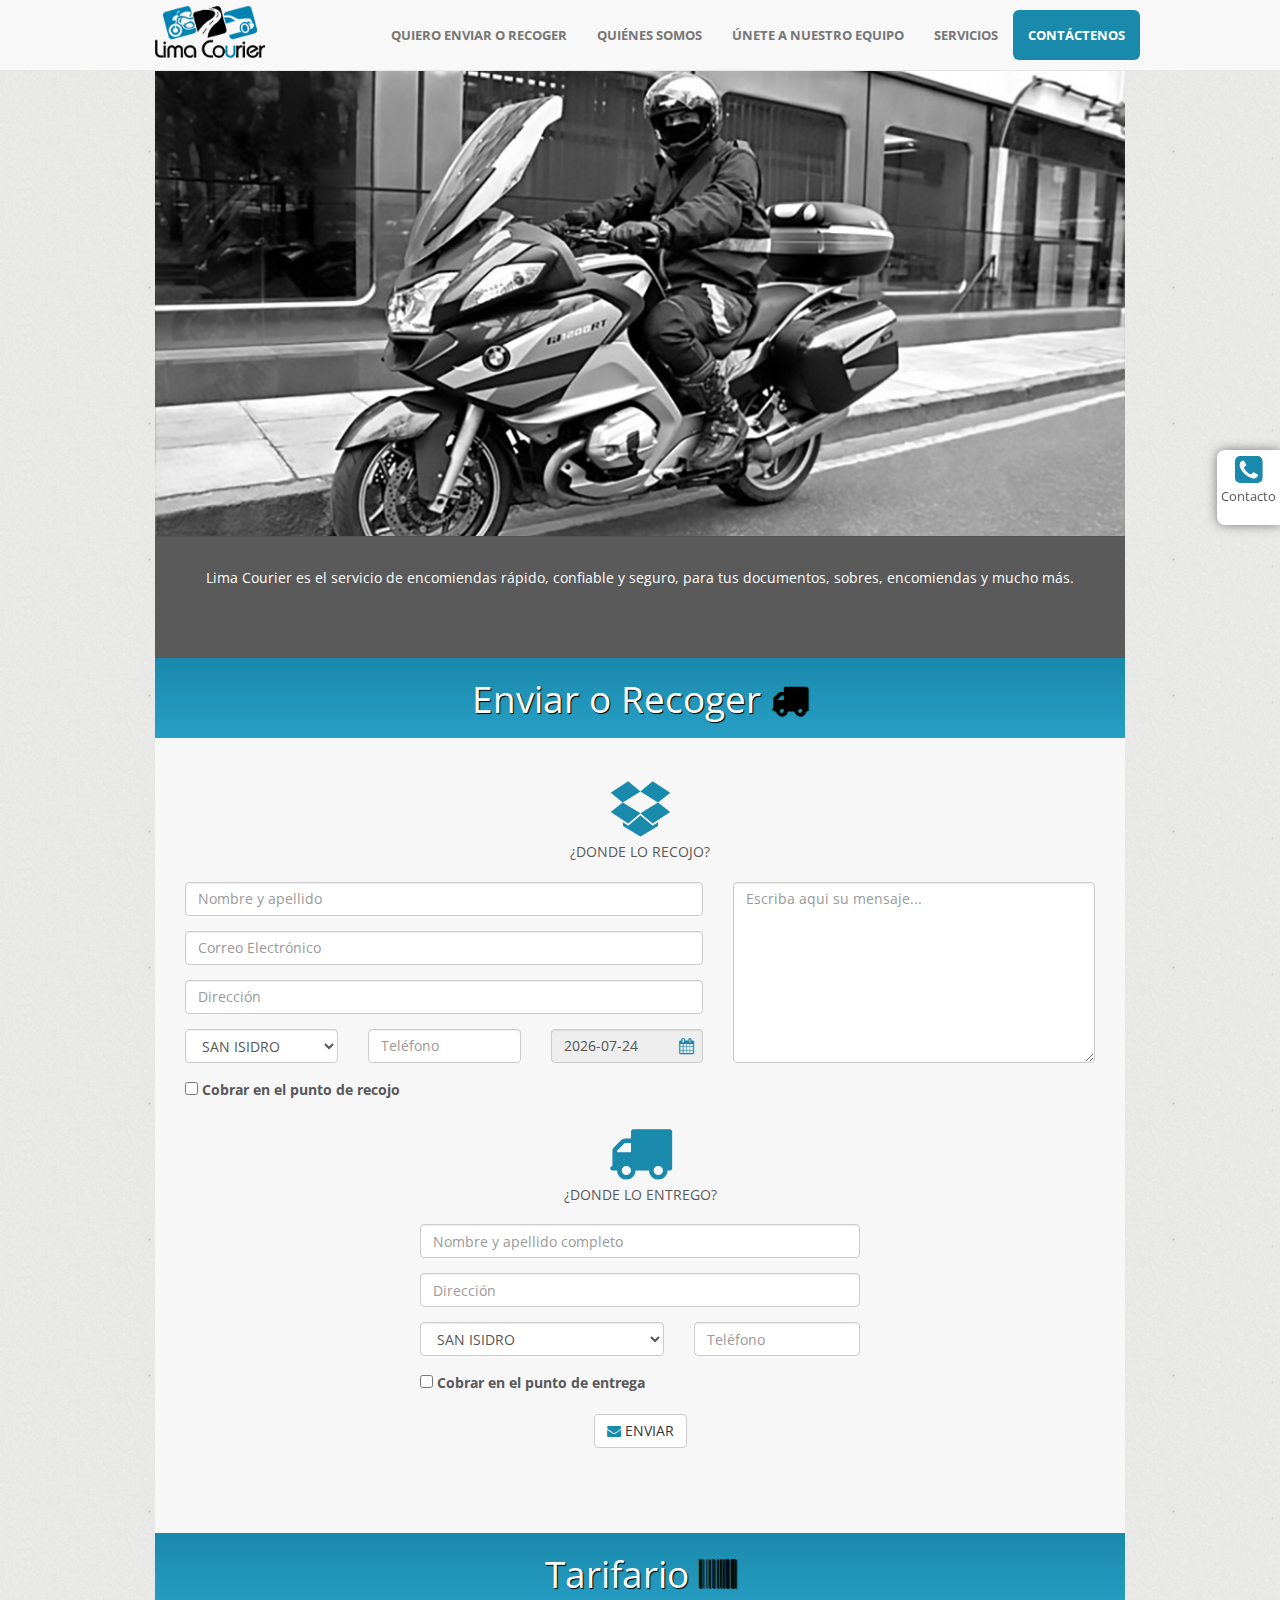
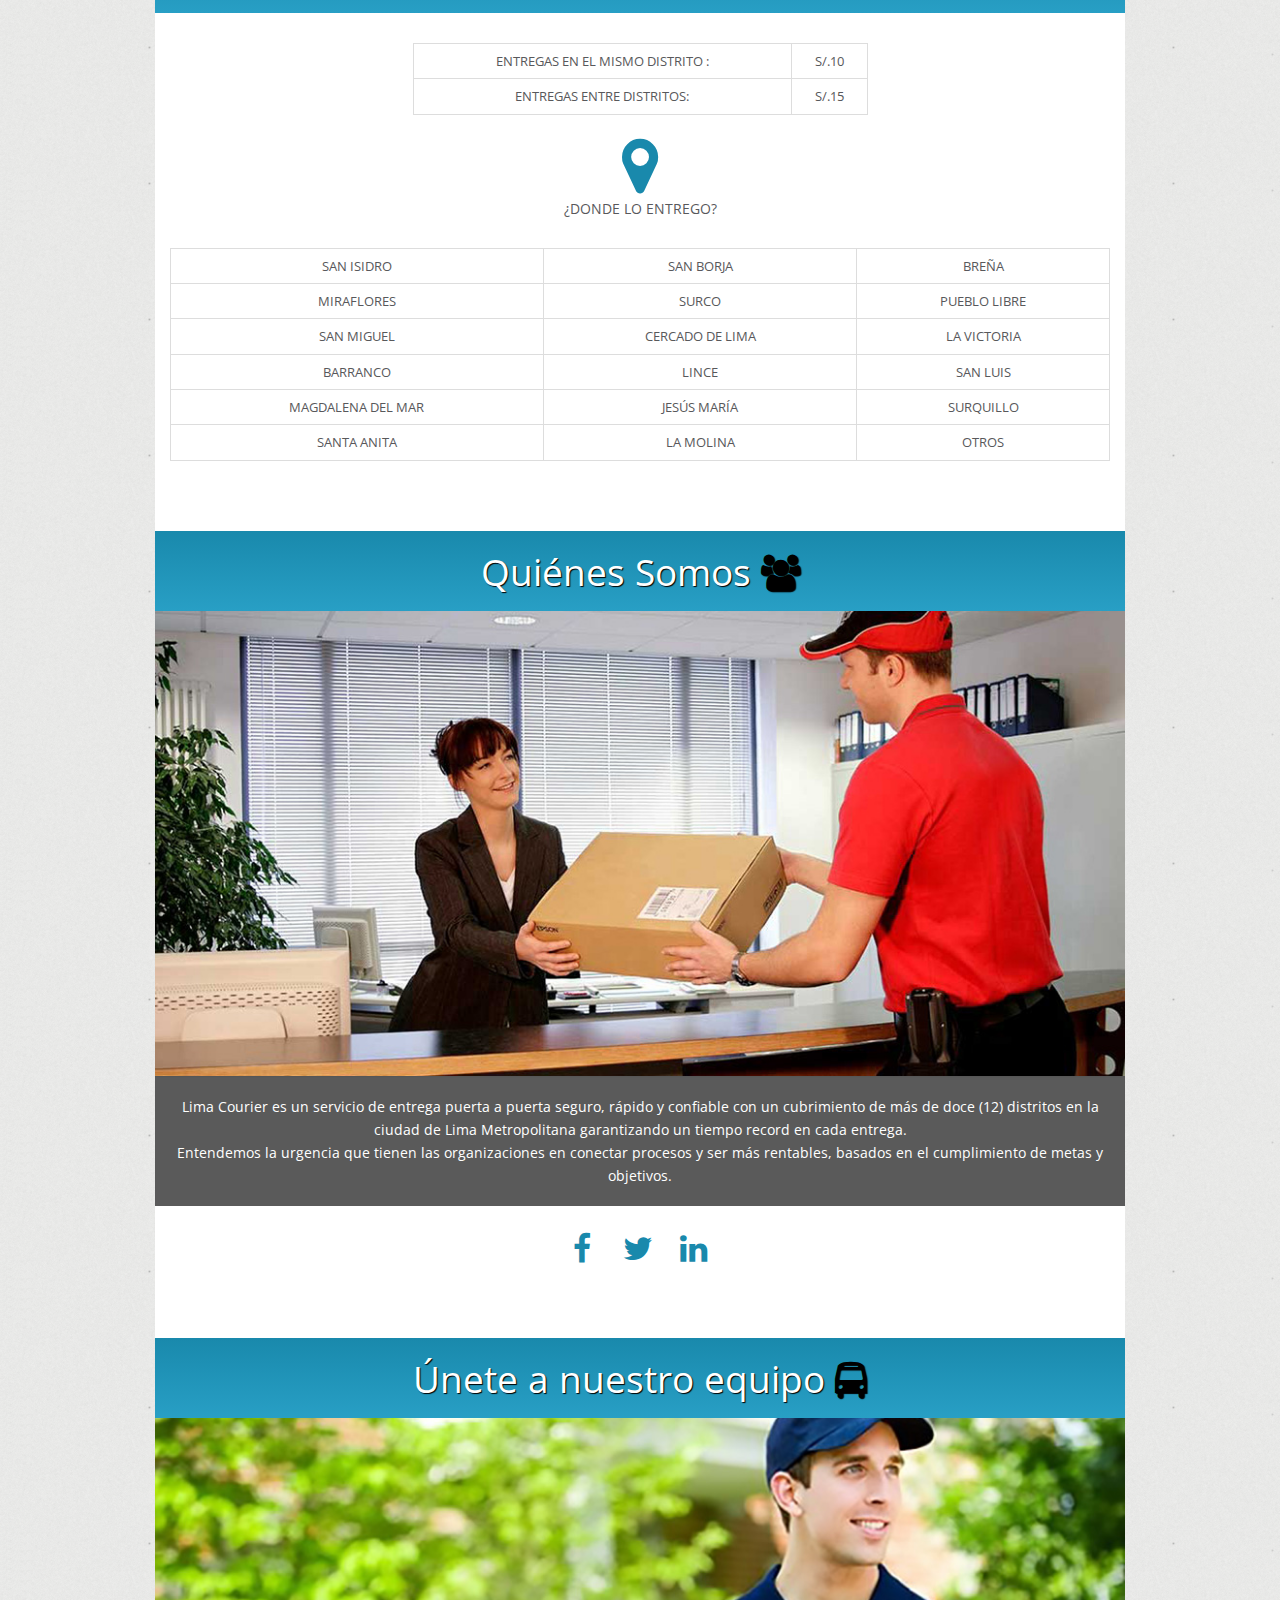
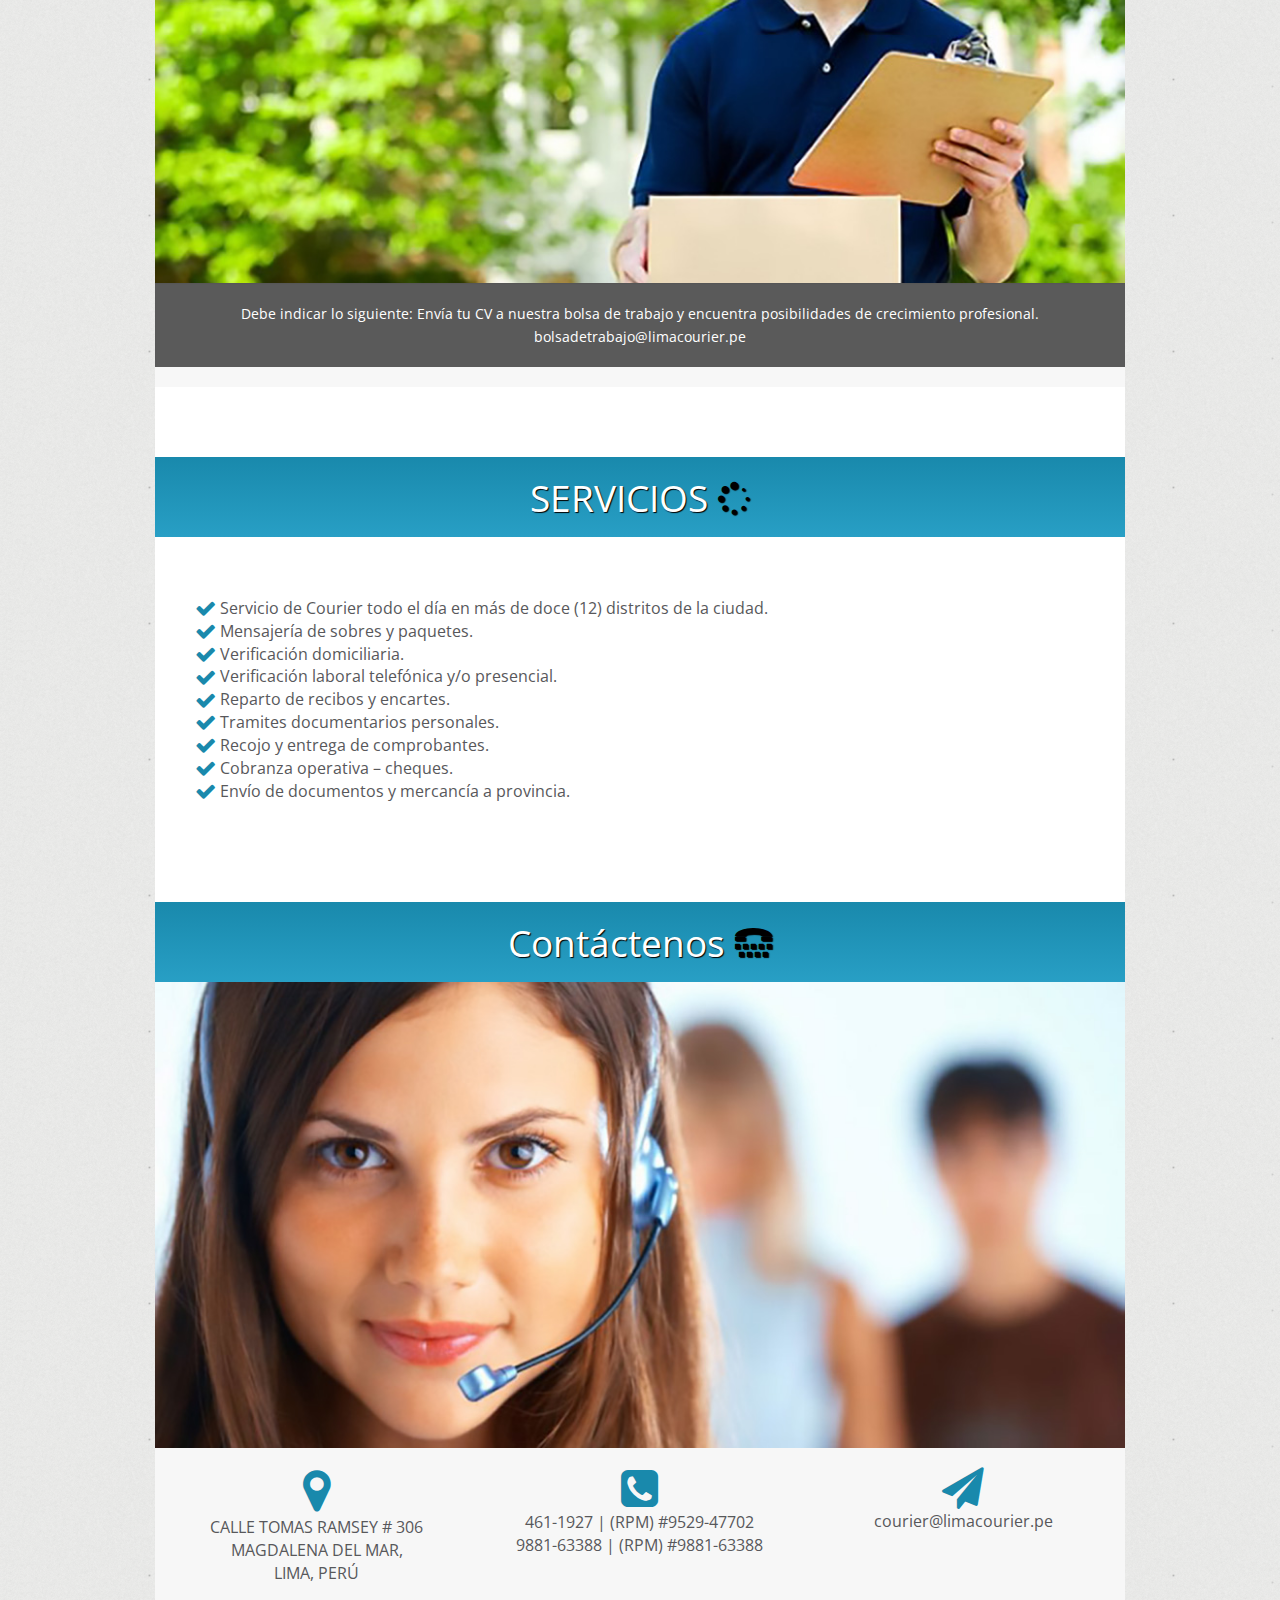
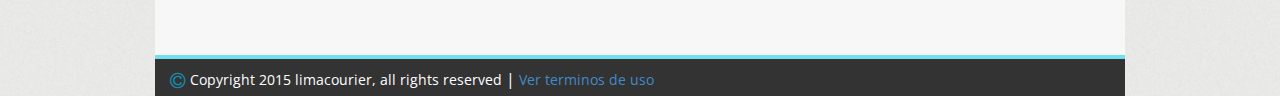
==== index.html @ f6fcd3ae "Agregado el autor y la descripción en las etiquetas Meta" ====
<!DOCTYPE HTML>
<!--[if lt IE 7]><html class="no-js lt-ie9 lt-ie8 lt-ie7"><![endif]-->
<!--[if IE 7]><html class="no-js lt-ie9 lt-ie8"><![endif]-->
<!--[if IE 8]><html class="no-js lt-ie9"><![endif]-->
<!--[if gt IE 8]><!--><html class="no-js"><!--<![endif]-->
<head>
	<meta http-equiv="Content-Type" content="text/html; charset=utf-8"/>
	<meta name="viewport" content="width=device-width, initial-scale = 1.0, user-scalable = no">
	<meta name="author" content="Oscar Larriega <larriega@gmail.com>">
	<meta name="description" content="Lima Courier es el servicio de encomiendas rápido, confiable y seguro, para tus documentos, sobres, encomiendas y mucho más.">
	<title>Lima Courier</title>
	<link href='http://fonts.googleapis.com/css?family=Open+Sans:400,700,600' rel='stylesheet' type='text/css'>
	<link rel="shortcut icon" type="image/ico" href="/favicon.ico">
	<link rel="stylesheet" href="css/style.css" type="text/css" media="screen">
	<link rel="stylesheet" href="css/pikaday.css">
	<!--[if IE]><script src="http://html5shim.googlecode.com/svn/trunk/html5.js"></script><![endif]-->
</head>

<body class="index" id="page-top">
	<div id="fixed-contact-rigth">
		<div id="panel-left" style="width:0px">
			<div>
				<p>01-461-1927 / rpm #952947702</p>
				<p class="mb0">courier@limacourier.pe</p>
			</div>
		</div>
		<div id="panel-rigth">
			<i class="fa fa-phone-square fa-2x"></i>
			<p>Contacto</p>
		</div>
	</div>
	<nav class="navbar navbar-default navbar-fixed-top">
        <div class="container">
            <div class="navbar-header page-scroll">
                <button type="button" class="navbar-toggle" data-toggle="collapse" data-target="#bs-example-navbar-collapse-1">
                    <span class="sr-only">Toggle navigation</span>
                    <span class="icon-bar"></span>
                    <span class="icon-bar"></span>
                    <span class="icon-bar"></span>
                </button>
                <a class="page-scroll" id="init" href="#home" title="Blue360" data-slide="1">
                    <img src="img/logo_lima_curier_v2.png" alt="Lima Courier" id="logo">
                </a>
            </div>
            <div class="collapse navbar-collapse" id="bs-example-navbar-collapse-1">
                <ul class="nav navbar-nav navbar-right">
                    <li>
                    	<a class="page-scroll underline visible-md visible-lg" href="#enviar-recoger" data-slide="2">QUIERO ENVIAR O RECOGER</a>
                    	<a class="page-scroll underline visible-xs visible-sm" href="#enviar-recoger" data-slide="2">ENVIAR O RECOGER</a>
                    </li>
					<li>
						<a class="page-scroll underline" href="#nosotros" data-slide="4">QUIÉNES SOMOS</a>
					</li>
					<li>
						<a class="page-scroll underline visible-md visible-lg" href="#unete" data-slide="5">ÚNETE A NUESTRO EQUIPO</a>
                    	<a class="page-scroll underline visible-xs visible-sm" href="#unete" data-slide="5">ÚNETE</a>
					</li>
					<li>
						<a class="page-scroll underline" href="#servicios" data-slide="6">SERVICIOS </a>
					</li>
                    <li class="active">
                    	<a class="page-scroll act-o" href="#contacto" data-slide="7">CONTÁCTENOS</a>
                    </li>
                </ul>
            </div>
        </div>
    </nav>
	<section class="slide" id="home" data-slide="1">
		<div class="h56 bg-black"></div>
		<div class="container clearfix">
			<div class="content grid_12 bg-white">
				<img src="img/principal.jpg">
				<div class="well mb0" style="padding-top: 30px;padding-bottom: 0;">
					<small>Lima Courier es el servicio de encomiendas rápido, confiable y seguro, para tus documentos, sobres, encomiendas y mucho más.</small>
				</div>
			</div>
		</div>
	</section>
	<section class="slide" id="enviar-recoger" data-slide="2">
		<div class="container clearfix">
			<div class="h56 bg-black"></div>
			<div class="content grid_12 bg-gray-light">
				<div class="mb20 middle-panel">
					<p>Enviar o Recoger
					<i class="fa fa-truck fa-1x black"></i> </p>
				</div>
				<div class="col-xs-12 mt20">
					<form id="contactForm" action="#" method="post">
						<div class="row mb20">
							<span>
								<i class="fa fa-dropbox fa-4x"></i>
								<small class="block">¿DONDE LO RECOJO?</small>
							</span>
						</div>
						<div class="col-md-7">
							<div class="form-group">
								<input type="text" class="form-control" id="name" name="name" placeholder="Nombre y apellido" required>
							</div>
							<div class="form-group">
								<input type="mail" class="form-control" id="correo" name="correo" placeholder="Correo Electrónico" required>
							</div>
							<div class="form-group">
								<input type="text" class="form-control" id="direccion" name="direccion" placeholder="Dirección" required>
							</div>
							<div class="row">
								<div class="col-xs-7 col-sm-4">
									<div class="form-group">
										<select name="distrito" id="distrito" class="form-control">
											<option value="SAN ISIDRO">SAN ISIDRO</option>
											<option value="SAN BORJA">SAN BORJA</option>
											<option value="BREÑA">BREÑA</option>
											<option value="MIRAFLORES">MIRAFLORES</option>
											<option value="SURCO">SURCO</option>
											<option value="PUEBLO LIBRE">PUEBLO LIBRE</option>
											<option value="SAN MIQGUEL">SAN MIQGUEL</option>
											<option value="CERCADO DE LIMA">CERCADO DE LIMA</option>
											<option value="LA VICTORIA">LA VICTORIA</option>
											<option value="BARRANCO">BARRANCO</option>
											<option value="LINCE">LINCE</option>
											<option value="SAN LUIS">SAN LUIS</option>
											<option value="MAGDALENA DEL MAR">MAGDALENA DEL MAR</option>
											<option value="JESÚS MARIA">JESÚS MARIA</option>
											<option value="SURQUILLO">SURQUILLO</option>
											<option value="SANTA ANITA">SANTA ANITA</option>
											<option value="LA MOLINA">LA MOLINA</option>
										</select>
									</div>
								</div>
								<div class="col-xs-5 col-sm-4">
									<div class="form-group">
										<input type="text" class="form-control" id="telefono" name="telefono" placeholder="Teléfono" required>
									</div>
								</div>
								<div class="col-xs-12 col-sm-4">
									<div class="form-group has-feedback">
										<input type="text" id="date" class="form-control" value="" name="fecha" readonly>
										<span class="form-control-feedback" aria-hidden="true">
											<i class="fa fa-calendar"></i>
										</span>
									</div>
								</div>
							</div>
							<div class="form-group text-left">
								<label>
									<input type="checkbox" value="si" name="recojo" id="recojo">
									<small>Cobrar en el punto de recojo</small>
								</label>
							</div>
						</div>
						<div class="col-md-5">
							<div class="form-group">
								<textarea name="descripcion" id="descripcion" class="form-control" placeholder="Escriba aqui su mensaje..." style="height:181px"></textarea>
							</div>
						</div>
						<div class="clearfix"></div>
						<div class="row mb20">
							<span>
								<i class="fa fa-truck fa-4x"></i>
								<small class="block">¿DONDE LO ENTREGO?</small>
							</span>
						</div>
						<div class="col-sm-3 hidden-sm"></div>
						<div class="col-xs-12 col-md-6">
							<div class="form-group">
								<input type="text" class="form-control" id="name_deliver" name="name_deliver" placeholder="Nombre y apellido completo" required>
							</div>
							<div class="form-group">
								<input type="text" class="form-control" id="direccion_deliver" name="direccion_deliver" placeholder="Dirección" required>
							</div>
							<div class="row">
								<div class="col-xs-7">
									<div class="form-group">
										<select name="distrito_deliver" id="distrito_deliver" class="form-control">
											<option value="SAN ISIDRO">SAN ISIDRO</option>
											<option value="SAN BORJA">SAN BORJA</option>
											<option value="BREÑA">BREÑA</option>
											<option value="MIRAFLORES">MIRAFLORES</option>
											<option value="SURCO">SURCO</option>
											<option value="PUEBLO LIBRE">PUEBLO LIBRE</option>
											<option value="SAN MIQGUEL">SAN MIQGUEL</option>
											<option value="CERCADO DE LIMA">CERCADO DE LIMA</option>
											<option value="LA VICTORIA">LA VICTORIA</option>
											<option value="BARRANCO">BARRANCO</option>
											<option value="LINCE">LINCE</option>
											<option value="SAN LUIS">SAN LUIS</option>
											<option value="MAGDALENA DEL MAR">MAGDALENA DEL MAR</option>
											<option value="JESÚS MARIA">JESÚS MARIA</option>
											<option value="SURQUILLO">SURQUILLO</option>
											<option value="SANTA ANITA">SANTA ANITA</option>
											<option value="LA MOLINA">LA MOLINA</option>
										</select>
									</div>
								</div>
								<div class="col-xs-5">
									<div class="form-group">
										<input type="text" class="form-control" id="telefono_deliver" name="telefono_deliver" placeholder="Teléfono" required>
									</div>
								</div>
							</div>
							<div class="form-group text-left">
								<label>
									<input type="checkbox" value="si" name="entrega" id="entrega">
									<small>Cobrar en el punto de entrega</small>
								</label>
							</div>
							<div class="form-group">
								<button class="btn btn-default"><i class="fa fa-envelope"></i> ENVIAR</button>
							</div>
							<div class="alert alert-success alert-dismissible" role="alert" style="display:none">
								<button type="button" class="close" data-dismiss="alert" aria-label="Close">
									<span aria-hidden="true">&times;</span>
								</button>
								<span></span>
							</div>
						</div>
						<div class="col-sm-3 hidden-sm"></div>
					</form>
					<div class="clearfix"></div>
				</div>
			</div>
		</div>
	</section>
	<section class="slide" id="tarifario" data-slide="3">
		<div class="container clearfix">
			<div class="h56 bg-gray-light"></div>
			<div class="content grid_12 bg-white">
				<div class=" middle-panel">
					<p>Tarifario
					<i class="fa fa-barcode fa-1x black"></i></p>
				</div>
				<div class="row">
					<div class="col-xs-12">
						<div class="col-sm-3 hidden-sm"></div>
						<div class="col-xs-12 col-md-6 mb20">
							<table class="table table-bordered tbl">
								<tr>
									<td>ENTREGAS EN EL MISMO DISTRITO : </td>
									<td>S/.10</td>
								</tr>
								<tr>
									<td>ENTREGAS ENTRE DISTRITOS: </td>
									<td>S/.15</td>
								</tr>
							</table>
						</div>
						<div class="col-sm-3 hidden-sm"></div>
					</div>
				</div>
				<div class="row">
					<span>
						<i class="fa fa-map-marker fa-4x"></i>
						<small class="block">¿DONDE LO ENTREGO?</small>
					</span>
				</div>
				<div class="col-xs-12">
					<table id="tabla4" class="table table-bordered table-hover tbl">
						<tr>
							<td>SAN ISIDRO</td>
							<td>SAN BORJA</td>
							<td>BREÑA</td>
						</tr>
						<tr>
							<td>MIRAFLORES </td>
							<td>SURCO</td>
							<td>PUEBLO LIBRE</td>
						</tr>
						<tr>
							<td>SAN MIGUEL</td>
							<td>CERCADO DE LIMA</td>
							<td>LA VICTORIA</td>
						</tr>
						<tr>
							<td>BARRANCO </td>
							<td>LINCE</td>
							<td>SAN LUIS</td>
						</tr>
						<tr>
							<td>MAGDALENA DEL MAR</td>
							<td>JESÚS MARÍA</td>
							<td>SURQUILLO</td>
						</tr>
						<tr>
							<td>SANTA ANITA</td>
							<td>LA MOLINA</td>
							<td>OTROS</td>
						</tr>
					</table>
				</div>
			</div>
		</div>
	</section>
	<section class="slide" id="nosotros" data-slide="4">
		<div class="container clearfix">
			<div class="h56 bg-white"></div>
			<div class="content grid_12 bg-white">
				<div class=" middle-panel">
					<p>Quiénes Somos
					<i class="fa fa-users fa-1x black"></i></p>
				</div>
            	<img src="img/somos.jpg" class="img-responsive" alt="Imagen de quienes somos">
            	<div class="well">
					<small>Lima Courier es un servicio de entrega puerta a puerta seguro, rápido y confiable con un cubrimiento de más de doce (12) distritos en la ciudad de Lima Metropolitana garantizando un tiempo record en cada entrega.<br>
					Entendemos la urgencia que tienen las organizaciones en conectar procesos y ser más rentables, basados en el cumplimiento de metas y objetivos.
					</small>
            	</div>
            	<ul class="list-inline social-buttons">
                    <li>
                        <a href="#" target="_blank" id="fb"><i class="fa fa-facebook fa-2x"></i></a>
                    </li>
                    <li>
                        <a href="#" target="_blank" id="tw"><i class="fa fa-twitter fa-2x"></i></a>
                    </li>
                    <li>
                        <a href="#" target="_blank" id="in"><i class="fa fa-linkedin fa-2x"></i></a>
                    </li>
                </ul>
			</div>
		</div>
	</section>
    <section class="slide" id="unete" data-slide="5">
		<div class="container clearfix">
			<div class="h56 bg-white"></div>
			<div class="content bg-gray-light grid_12">
				<div class=" middle-panel">
					<p class="visible-md visible-lg">Únete a nuestro equipo <i class="fa fa-bus fa-1x black"></i></p>
					<p class="visible-xs visible-sm">Únete <i class="fa fa-bus fa-1x black"></i></p>
				</div>
            	<img src="img/mensajero.jpg">
            	<div class="well">
					<small>Debe indicar lo siguiente: Envía tu CV a nuestra bolsa de trabajo y encuentra posibilidades de crecimiento profesional. bolsadetrabajo@limacourier.pe</small>
            	</div>
			</div>
		</div>
	</section>

	<section class="slide" id="servicios" data-slide="6">
		<div class="container">
			<div class="h56 bg-white"></div>
			<div class="content grid_12 bg-white pb20">
            	<div class=" middle-panel">
					<p>SERVICIOS
					<i class="fa fa-spinner fa-1x black"></i></p>
				</div>
          		<div class="mt60">
          			<ul class="list-services">
          				<li><i class="fa fa-check fa-lg"></i> Servicio de Courier todo el día en más de doce (12) distritos de la ciudad.</li>
          				<li><i class="fa fa-check fa-lg"></i> Mensajería de sobres y paquetes.</li>
          				<li><i class="fa fa-check fa-lg"></i> Verificación domiciliaria.</li>
          				<li><i class="fa fa-check fa-lg"></i> Verificación laboral telefónica y/o presencial.</li>
          				<li><i class="fa fa-check fa-lg"></i> Reparto de recibos y encartes.</li>
          				<li><i class="fa fa-check fa-lg"></i> Tramites documentarios personales.</li>
          				<li><i class="fa fa-check fa-lg"></i> Recojo y entrega de comprobantes.</li>
          				<li><i class="fa fa-check fa-lg"></i> Cobranza operativa – cheques.</li>
          				<li><i class="fa fa-check fa-lg"></i> Envío de documentos y mercancía a provincia.</li>
					</ul>
				</div>
			</div>
		</div>
	</section>

    <section class="slide" id="contacto" data-slide="7">
		<div class="container clearfix">
			<div class="h56 bg-white"></div>
			<div class="content grid_12 bg-gray-light">
				<div class="middle-panel">
					<p>Contáctenos
					<i class="fa fa-tty fa-1x black"></i></p>
				</div>
				<img src="img/cont_bg_new.jpg" class="mb20">
				<div class="col-sm-4">
					<div class="row mb20">
						<span class="col-xs-3 col-sm-12">
							<i class="fa fa-map-marker fa-3x"></i>
						</span>
						<address class="col-xs-9 col-sm-12">
							CALLE TOMAS RAMSEY # 306 MAGDALENA DEL MAR, <br>LIMA, PERÚ
						</address>
					</div>
				</div>
				<div class="col-sm-4">
					<div class="row mb20">
						<span class="col-xs-3 col-sm-12">
							<i class="fa fa-phone-square" style="font-size:2.7em"></i>
						</span>
						<address class="col-xs-9 col-sm-12">
							461-1927 | (RPM) #9529-47702<br>
							9881-63388 | (RPM) #9881-63388<br>
						</address>
					</div>
				</div>
				<div class="col-sm-4">
					<div class="row mb20">
						<span class="col-xs-3 col-sm-12">
							<i class="fa fa-send" style="font-size:2.6em"></i>
						</span>
						<address class="col-xs-9 col-sm-12">
							courier@limacourier.pe
						</address>
					</div>
				</div>
				<img src="img/divider.png" width="3" height="200" class="hidden">
				<div class="clearfix"></div>
				<footer class="text-left">
					<div class="col-md-12" style="margin-top:3px">
						<small>
							<i class="fa fa-copyright fa-lg"></i> Copyright 2015 limacourier, all rights reserved
						</small>
						|
						<small>
							<a href="#terminos" data-toggle="modal">Ver terminos de uso</a>
						</small>
					</div>
				</footer>
			</div>
		</div>
	</section>
	<div class="modal fade" id="alert-modal" tabindex="-1" role="dialog" aria-labelledby="alertModal" aria-hidden="true">
		<div class="modal-dialog modal-sm">
			<div class="modal-content">
				<div class="modal-content">
					<div class="modal-header">
						<button type="button" class="close" data-dismiss="modal" aria-label="Close">
							<span aria-hidden="true">&times;</span>
						</button>
						<h4 class="modal-title" id="alertModal">
							<strong>Mensaje de LimaCourier</strong>
						</h4>
					</div>
					<div class="modal-body">
						<p></p>
					</div>
					<div class="modal-footer">
						<button type="button" class="btn btn-default" data-dismiss="modal">Cerrar</button>
					</div>
				</div>
			</div>
		</div>
	</div>
	<div class="modal fade" id="terminos" tabindex="-1" role="dialog" aria-labelledby="terminosCondiciones" aria-hidden="true">
		<div class="modal-dialog modal-lg">
			<div class="modal-content">
				<div class="modal-header">
					<button type="button" class="close" data-dismiss="modal" aria-label="Close">
						<span aria-hidden="true">&times;</span>
					</button>
					<h4 class="modal-title" id="terminosCondiciones">
						<strong>Términos y Condiciones de Servicio</strong>
					</h4>
				</div>
				<div class="modal-body">
					<strong>Recomendaciones</strong>
					<ul>
						<li>Es responsabilidad del remitente declarar el 100% del valor declarado de su envío, esto permitirá que en caso de un siniestro se le indemnice de acuerdo con su valor, evitando pérdidas financieras a su empresa.</li>
						<li>Si el envío comprende equipos tecnológicos o importados, es recomendable adjuntar los documentos de transporte (Guía de Remisión, Boleta o Factura, etc.) para presentarlos a las autoridades en caso de alguna inspección, a fin de evitar sanciones.</li>
						<li>El remitente debe considerar referencias en cuanto a la dirección descrita en la guía de su envío. Además, ésta debe ser llenada con letra legible, de preferencia, letra imprenta para facilitar la lectura al Colaborador.</li>
					</ul>					
					<strong>Deberes del Remitente</strong>
					<ul>
						<li>Lima Courier brinda a sus clientes el servicio de embolsado seguro para los envíos que comprendan artículos de valor.</li>
						<li>Para los casos de paquetería, el cliente debe embalar y rotular debidamente su envío, sobre todo, cuando se trate de material frágil.</li>
						<li>Precisar en la guía el contenido real de las unidades enviadas. Lima Courier recibe las unidades para entregarlas en las mismas condiciones al destinatario.</li>
						<li>Embalar convenientemente para proteger los artículos enviados, sin cometer exceso de empaque.</li>
					</ul>					
					<strong>¡Mercancías que no transportamos!</strong>
					<ul>
						<li>Material explosivo e inflamable.</li>
						<li>Material radioactivo.</li>
						<li>Gases comprimidos.</li>
						<li>Material que deba mantenerse sobre condiciones de refrigeración, congelación o calefacción.</li>
						<li>Perecederos y/o comestibles con un tiempo de vencimiento menor de 3 meses.</li>
						<li>Obras de arte.</li>
						<li>Metales y piedras preciosas.</li>
						<li>Activos Fijos deteriorados.</li>
						<li>Elementos importados sin que estén debidamente legalizados.</li>
						<li>Narcóticos y/o sustancias psicotrópicas.</li>
						<li>Armas y Municiones.</li>
						<li>Especies Animales y Vegetales.</li>
						<li>En general, toda clase de artículo que se encuentre al margen de la Ley.</li>
					</ul>
					<strong>Tener en cuenta</strong>
					<ul>
						<li>En caso de siniestro, el reclamo deberá realizarse en un máximo de tres (03) días después de informado el suceso, para ello, se deberán adjuntar los documentos solicitados y seguir el proceso que se indique.</li>
					</ul>
					<strong>Restricciones</strong>
					<ul>
						<li>Lima Courier no se compromete a hacer inventarios o revisión de mercadería en la recolección o en las entregas al destinatario.</li>
						<li>Lima Courier no se compromete a clasificar u ordenar la mercadería en la entrega al destinatario.</li>
					</ul>
					<strong>Declaración de Protección de Datos</strong>				
					<p>
					Lima Courier asume la responsabilidad solidariamente y como propia, de guardar absoluta reserva y estricta confidencialidad sobre toda la información que recibe de sus usuarios, incluyendo los nombres, direcciones y demás datos de los clientes que componen la base de datos. Dicha información no podrá ser difundida ni ser de conocimiento de ningún tercero, por cualquier causa o motivo. Ningún tercero debe tener acceso ni conocimiento de la información, de manera parcial o total, para lo cual, Lima Courier cuenta con un óptimo sistema de seguridad que protege la información con la misma seguridad, cuidado y diligencia que utiliza para proteger su propia información.
					</p>
					<p>Los datos que solicitamos a nuestros usuarios son con el fin de mejorar nuestro Servicio y hacer que todo proceso sea más sencillo para ellos.</p>
				</div>
				<div class="modal-footer">
					<button type="button" class="btn btn-default" data-dismiss="modal">Cerrar</button>
				</div>
			</div>
		</div>
	</div>
	<!--Start of Zopim Live Chat Script-->
	<script type="text/javascript">
	window.$zopim||(function(d,s){var z=$zopim=function(c){z._.push(c)},$=z.s=
	d.createElement(s),e=d.getElementsByTagName(s)[0];z.set=function(o){z.set.
	_.push(o)};z._=[];z.set._=[];$.async=!0;$.setAttribute("charset","utf-8");
	$.src="//v2.zopim.com/?2t48p2KQu8DNnUL3tXsOqLpdh9CJ1xWV";z.t=+new Date;$.
	type="text/javascript";e.parentNode.insertBefore($,e)})(document,"script");
	</script>
	<!--End of Zopim Live Chat Script-->
	<script src="//ajax.googleapis.com/ajax/libs/jquery/1.11.1/jquery.min.js"></script>
	<script src="js/bootstrap.min.js"></script>
	<script src="js/waypoints.min.js"></script>
	<script src="js/jquery.easing.1.3.js"></script>
	<script src="js/moment.min.js"></script>
	<script src="js/pikaday.js"></script>
	<script src="js/scripts.js"></script>
</body>
</html>
---- css/style.css ----
@import 'normalize.css';
@import 'bootstrap.min.css';
@import 'grid.css';
@import 'font-awesome.css';

body {
	font-family: 'Open Sans', sans-serif;
	font-size: 16px;
	color: #58585b;
	background: url('../img/bg.gif');
}
img {
	max-width: 100%;
}
.navbar-nav a.act-o {
	background-color: #1989AC !important;
	color: #FFF!important;
	border-radius: 6px;
}
#thanks { display:none }
.block {
	display: block;
}
.page-scroll {
	font-weight: bold;
}
.mb20{
	margin-bottom: 20px
}
.pb20{
	padding-bottom: 20px
}
.bg-white {
	background-color: #fff;
}
.bg-gray-light {
	background-color: #F7F7F7
}
.content {
	text-align:center;
	position: relative;
	width:100%;
}
.h56{
	height: 70px
}
.navbar-default .navbar-nav>li>a{
	font-size: .7em;
	margin-top: 10px;
	margin-bottom: 7px
}
.form-control:focus {
	border-color: #1989AC;
}
.fa {
	color: #1989AC
}
.navbar-brand {
	padding: 2px 0 0 
}
.navigate{
	list-style: none;
	margin: 0;
}
.navigate li{
	float: left;
	margin: 0 20px;
}
.navigate li:hover{
	cursor:pointer;
}
#logo {
	margin-top: 6px;
	width: 110px;
}
#botonBajar {
	width: 100%;
	z-index: 2;
	position: relative;
	top: 420px;
}
#botonBajar2 {
	width: 100%;
	z-index: 2;
	position: relative;
	top: 210px;
}
.well {
	color: #fff;
	background-color: #5A5A5A;
	border-radius: 0;
	border: none;
}
.tbl {
	font-size: .8em;
	margin-top: 30px;
	margin-bottom: 0px
}
#slide1 h1 {
	font-size: 3.8em;
	letter-spacing: -3px;
	line-height: 0px;
	color:#8a8683;
	font-weight: 700;
}
#slide1 h2 {
	font-size: 2em;
	color: #8a8683;
	line-height: 0px;
	padding-bottom:0px;
	font-weight: 400;
}

/* Slide 2 */ 
#slide2 h1 {
	font-size: 3.8em;
	letter-spacing: -3px;
	line-height: 0px;
	color: #58585b;
	font-weight: 700;
}
#slide2 h2 {
	font-size: 2em;
	color: #58585b;
	line-height: 0px;
	padding-bottom: 20px;
	font-weight: 400;
}
.btn-down{
	position: absolute;
	top: 180px;
	right: 0;
	left: 0
}
.mt60 {
	margin-top: 60px
}

#tabla5 {
	width:70%
}

.middle-panel{
	height:80px;
	max-height: 230px;
	background:linear-gradient(#1989AC,#289FC5)
}
.middle-panel p {
	font-size: 2.3em;
	color: #FFF;
	text-shadow: #000 1px 1px 1px;
	padding-top: 15px;
}
.bg-black {
	background-color: #5A5A5A
}
.black {
	color: #000 !important
}

@media (min-width: 1200px) {
	.container {
		width: 1000px
	}
}
@media (min-width: 992px) {
	.navbar-default .navbar-nav>li>a {
		font-size: .8em
	}
}

/* Mobile */
@media screen and (max-width: 480px) {

	.slide{
		background-attachment: fixed;
		width:100%;
		position: relative;
	}
	#tabla5 {
		width: 100%
	}
}

@media screen and (max-width: 767px) {
	#logo {
		margin-left: 15px;
		width: 80px;
	}
	#slide7 address {
		text-align: left !important;
	}
}

footer {
	background-color: #333;
	color: #FFF;
	border-top: 4px solid #6EE0F0;
	padding: 6px 0;
	margin-top: 30px;
	overflow: hidden;
}
.list-services {
	text-align: left;
	list-style-type: none
}
.p-service {
	padding: 0 25px
}
#slide6 {
	font-size: .9em
}
hr {
	margin: 1em 20px
}
.underline {
	background-color: transparent !important;
	border-bottom: 3px solid transparent !important
}
.underline:hover, .active .underline{
	border-bottom-color: #1989AC !important
}
ul.social-buttons, .mb0 {
	margin-bottom: 0 !important
}
ul.social-buttons li a {
	display: block;
	width: 42px;
	height: 42px;
	border-radius: 100%;
	font-size: 16px;
	line-height: 57px;
	outline: 0;
	background-color: #fff;
	-webkit-transition: all .3s;
	-moz-transition: all .3s;
	transition: all .3s;
}
ul.social-buttons li a:hover i{
	color: #fff
}
#fb:hover {
	background-color: #3A5795;
}
#tw:hover {
	background-color: #55ACEE;
}
#in:hover {
	background-color: #287BBC;
}
.nav-tabs {
	font-size: .9em
}
.nav-tabs li {
	display: inline-block;
	float: none !important;
}
#contactForm01, #contactForm02, .mt20 {
	margin-top: 20px;
}
.nav-tabs>li.active>a {
	background-color: #F7F7F7!important
}
.tb {
	background-color: #FFF;
}
#slide7 address{
	font-size: .8em
}
#fixed-contact-rigth {
	background-color: #fff;
	border-radius: 8px 0 0 8px;
	box-shadow: 0 0 11px #797979;
	padding-bottom: 4px;
	padding-top: 4px;
	position: fixed;
	right: 0px;
	text-align: center;
	top: 50%;
	z-index: 9;
}
#panel-rigth {
	float: right;
}
#panel-rigth p {
	margin: 0 4px 4px;
	font-size: smaller;
}
#panel-left{
	float: left;
	font-size: .9em;
	overflow: hidden;
	text-align: left;
	white-space: nowrap;
}
#panel-left div {
	border-right: 1px solid #D2D2D2;
	padding: 8px 11px;
}
#terminos .modal-body {
	height: 580px;
	overflow: auto;
}
#terminos p {padding-left: 40px;}
#terminos ul {text-align: justify;}
---- css/pikaday.css ----
@charset "UTF-8";

/*!
 * Pikaday
 * Copyright © 2014 David Bushell | BSD & MIT license | http://dbushell.com/
 */

.pika-single {
    z-index: 9999;
    display: block;
    position: relative;
    color: #333;
    background: #fff;
    border: 1px solid #ccc;
    border-bottom-color: #bbb;
    font-family: "Helvetica Neue", Helvetica, Arial, sans-serif;
}

/*
clear child float (pika-lendar), using the famous micro clearfix hack
http://nicolasgallagher.com/micro-clearfix-hack/
*/
.pika-single:before,
.pika-single:after {
    content: " ";
    display: table;
}
.pika-single:after { clear: both }
.pika-single { *zoom: 1 }

.pika-single.is-hidden {
    display: none;
}

.pika-single.is-bound {
    position: absolute;
    box-shadow: 0 5px 15px -5px rgba(0,0,0,.5);
}

.pika-lendar {
    float: left;
    width: 240px;
    margin: 8px;
}

.pika-title {
    position: relative;
    text-align: center;
}

.pika-label {
    display: inline-block;
    *display: inline;
    position: relative;
    z-index: 9999;
    overflow: hidden;
    margin: 0;
    padding: 5px 3px;
    font-size: 14px;
    line-height: 20px;
    font-weight: bold;
    background-color: #fff;
}
.pika-title select {
    cursor: pointer;
    position: absolute;
    z-index: 9998;
    margin: 0;
    left: 0;
    top: 5px;
    filter: alpha(opacity=0);
    opacity: 0;
}

.pika-prev,
.pika-next {
    display: block;
    cursor: pointer;
    position: relative;
    outline: none;
    border: 0;
    padding: 0;
    width: 20px;
    height: 30px;
    /* hide text using text-indent trick, using width value (it's enough) */
    text-indent: 20px;
    white-space: nowrap;
    overflow: hidden;
    background-color: transparent;
    background-position: center center;
    background-repeat: no-repeat;
    background-size: 75% 75%;
    opacity: .5;
    *position: absolute;
    *top: 0;
}

.pika-prev:hover,
.pika-next:hover {
    opacity: 1;
}

.pika-prev,
.is-rtl .pika-next {
    float: left;
    background-image: url('[data-uri]');
    *left: 0;
}

.pika-next,
.is-rtl .pika-prev {
    float: right;
    background-image: url('[data-uri]');
    *right: 0;
}

.pika-prev.is-disabled,
.pika-next.is-disabled {
    cursor: default;
    opacity: .2;
}

.pika-select {
    display: inline-block;
    *display: inline;
}

.pika-table {
    width: 100%;
    border-collapse: collapse;
    border-spacing: 0;
    border: 0;
}

.pika-table th,
.pika-table td {
    width: 14.285714285714286%;
    padding: 0;
}

.pika-table th {
    color: #999;
    font-size: 12px;
    line-height: 25px;
    font-weight: bold;
    text-align: center;
}

.pika-button {
    cursor: pointer;
    display: block;
    box-sizing: border-box;
    -moz-box-sizing: border-box;
    outline: none;
    border: 0;
    margin: 0;
    width: 100%;
    padding: 5px;
    color: #666;
    font-size: 12px;
    line-height: 15px;
    text-align: right;
    background: #f5f5f5;
}

.pika-week {
    font-size: 11px;
    color: #999;
}

.is-today .pika-button {
    color: #33aaff;
    font-weight: bold;
}

.is-selected .pika-button {
    color: #fff;
    font-weight: bold;
    background: #33aaff;
    box-shadow: inset 0 1px 3px #178fe5;
    border-radius: 3px;
}

.is-disabled .pika-button {
    pointer-events: none;
    cursor: default;
    color: #999;
    opacity: .3;
}

.pika-button:hover {
    color: #fff !important;
    background: #ff8000 !important;
    box-shadow: none !important;
    border-radius: 3px !important;
}

/* styling for abbr */
.pika-table abbr {
    border-bottom: none;
    cursor: help;
}
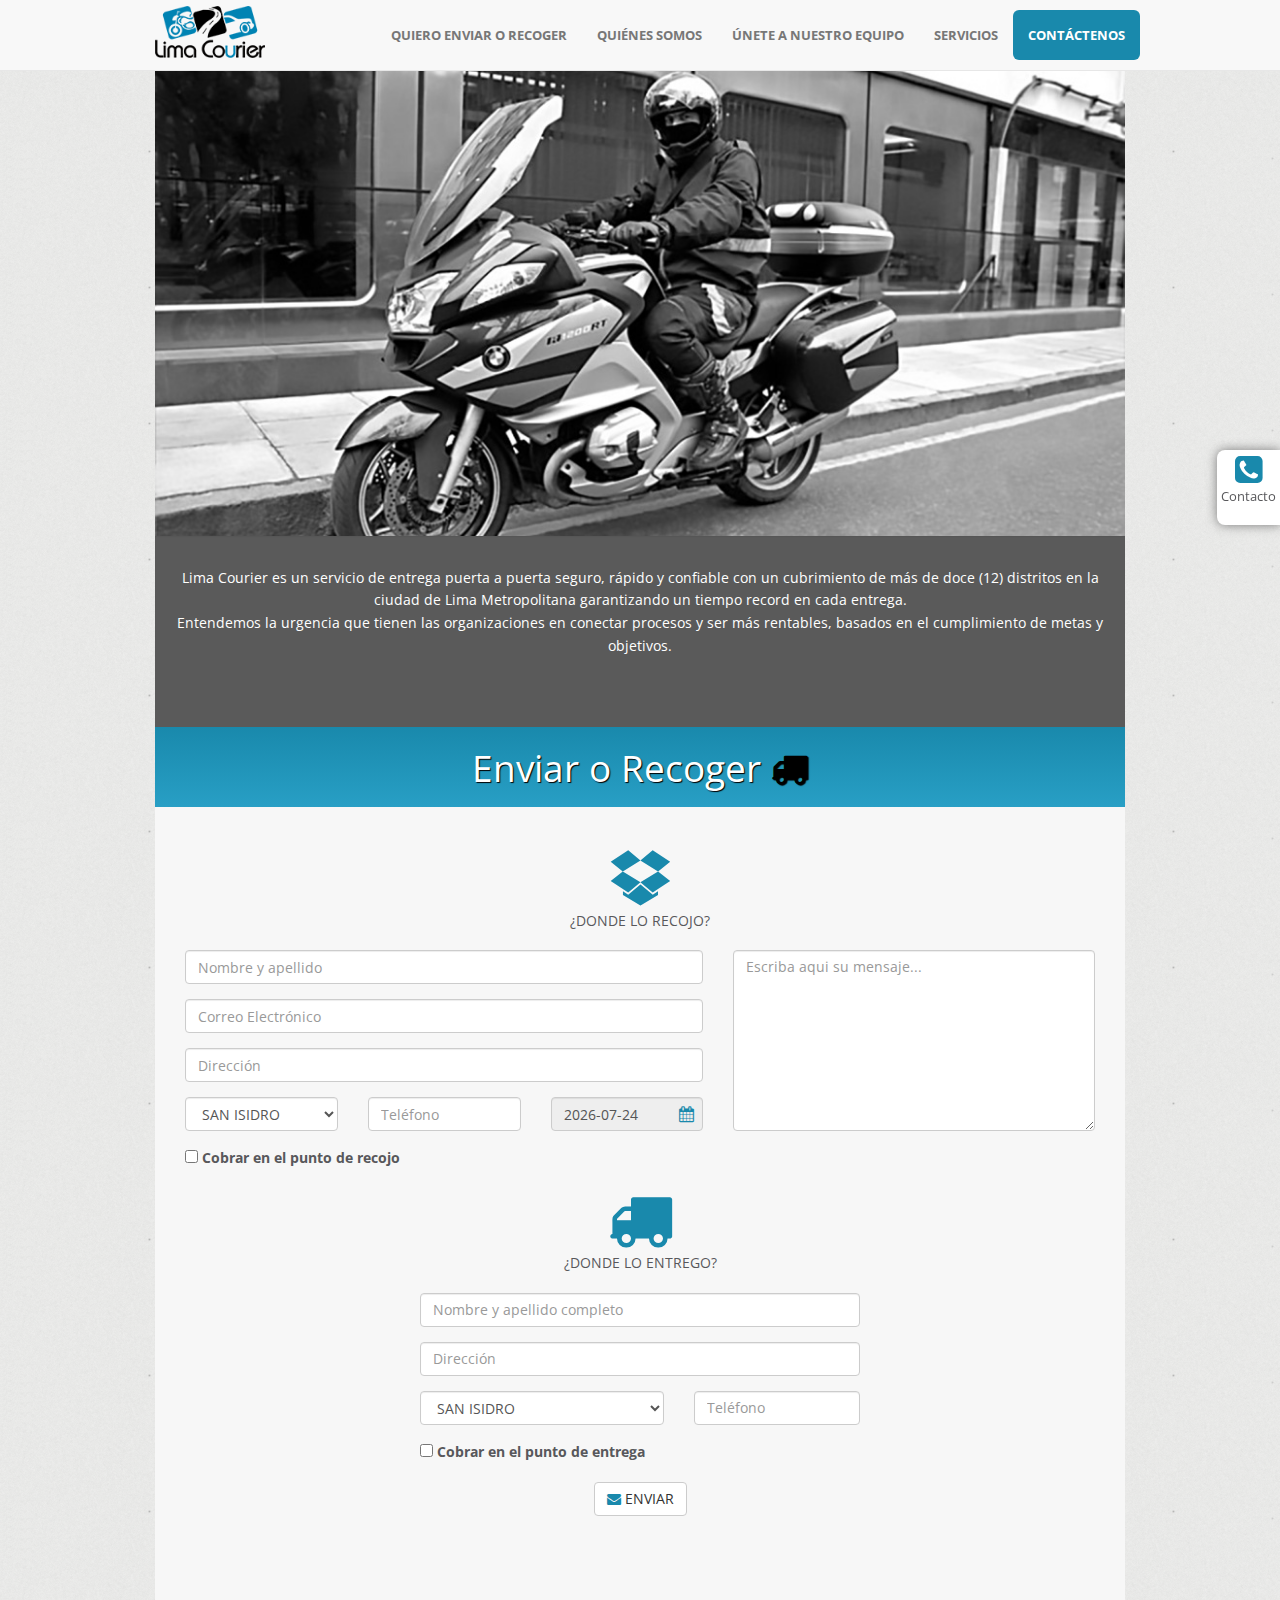
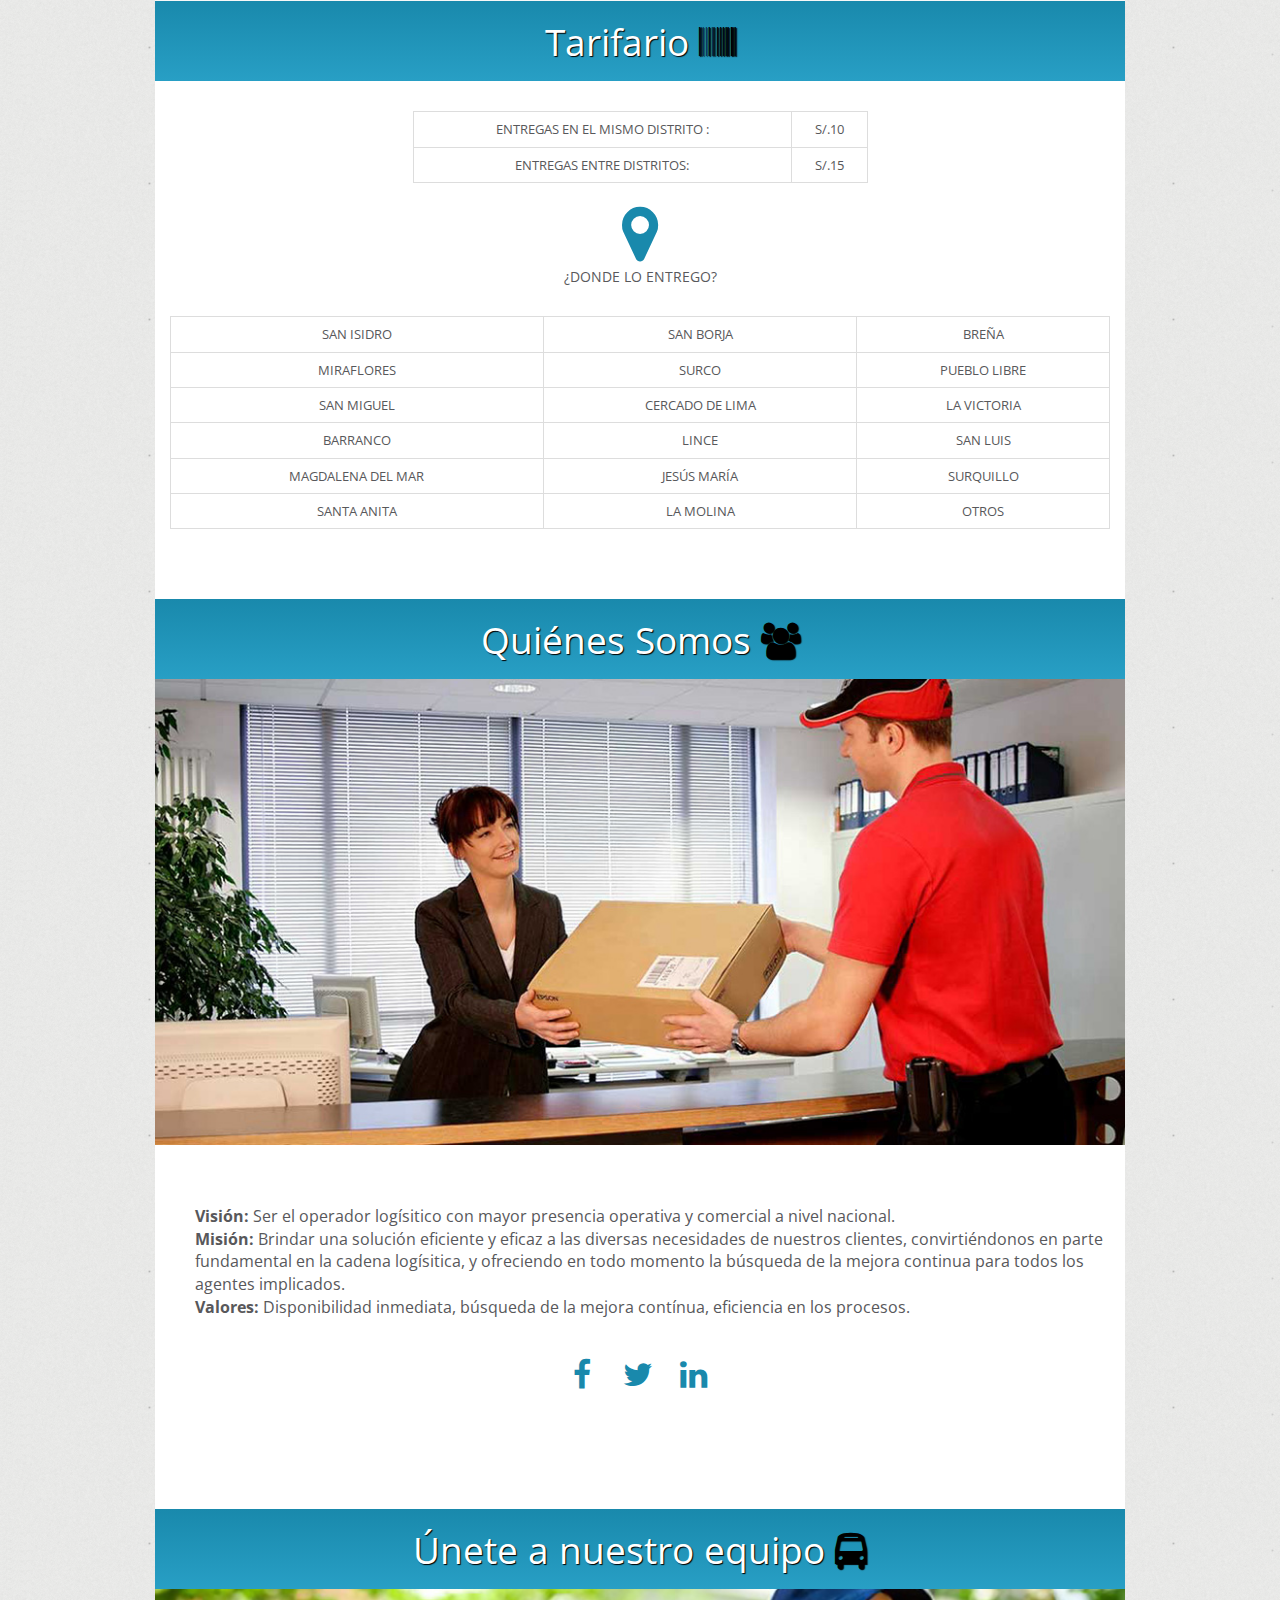
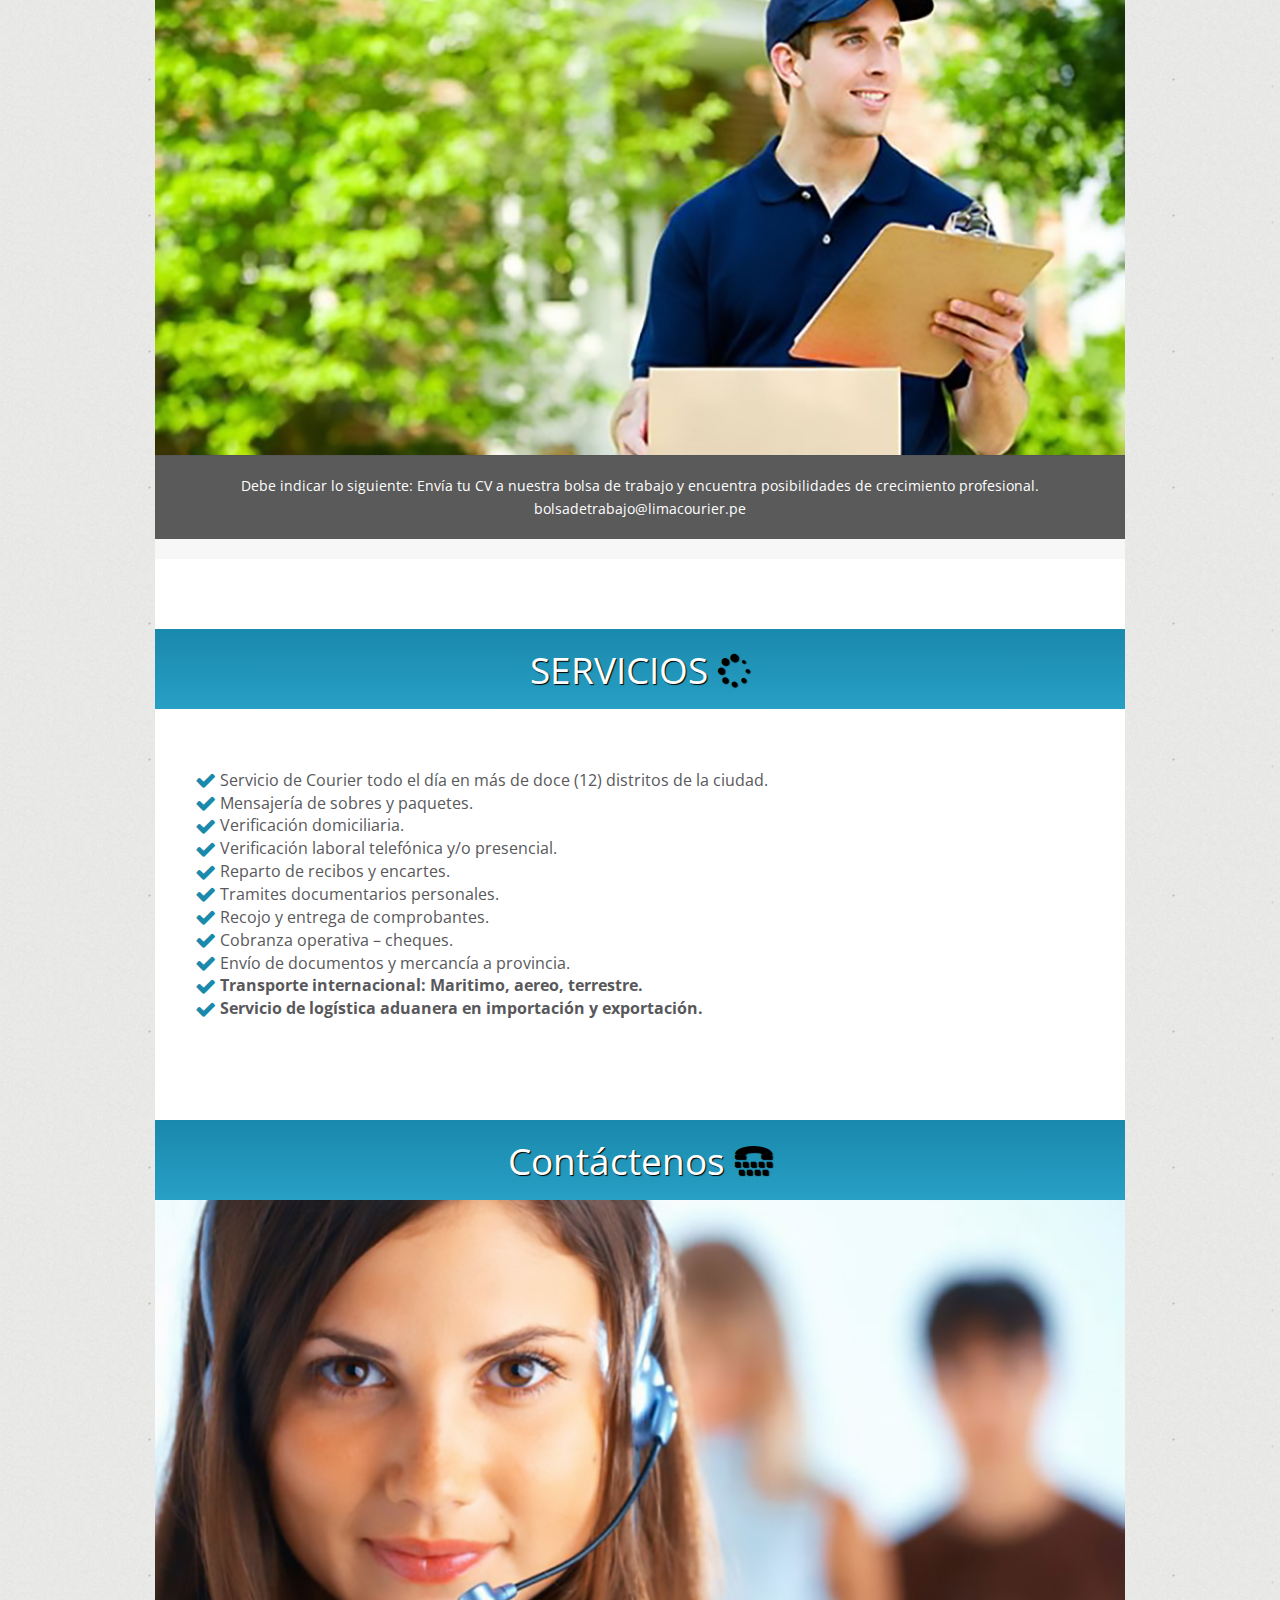
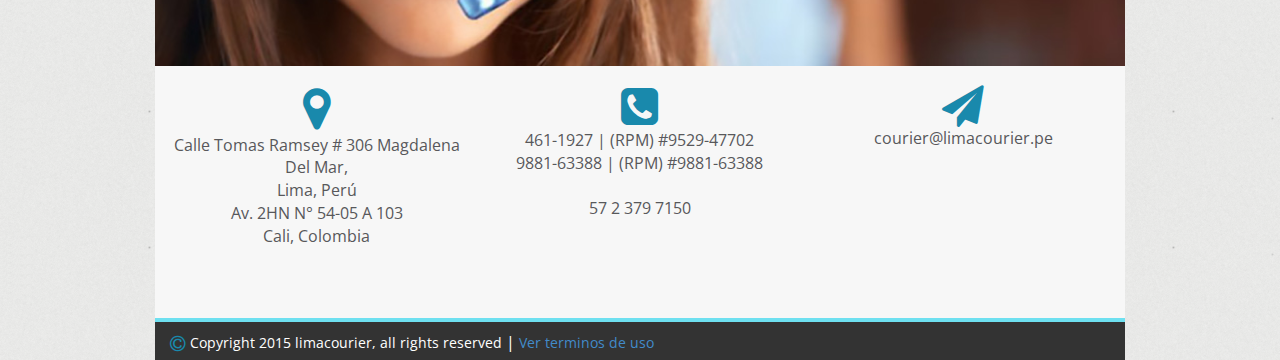
==== commit d727a3bd: "cambios en el index e icono favicon" ====
--- a/index.html
+++ b/index.html
@@ -5,6 +5,7 @@
 <!--[if gt IE 8]><!--><html class="no-js"><!--<![endif]-->
 <head>
 	<meta http-equiv="Content-Type" content="text/html; charset=utf-8"/>
+	<meta name="keywords" content="servicio courier,  servicio de courier,  servicio de courrier,  servicios courier,  servicios de courier, servicio de entrega de documentos, servicio de entrega de paquetes, servicio de envio de documentos, servicio de envio de paquetes, servicio de envios de paquetes, servicios de envío, servicios de envios, servicio envio paquetes, reparto de correspondencia, courier, courier en lima, courier lima, courier peru, empresa courier, empresas courier, peru courier, courier internacional, courier local, courier nacional, servicio de mensajeria en moto, servicio de mensajeros, servicio de moto express, servicio de motomensajeria, servicio de motorizados, servicio de motos, servicio mensajeria moto, servicios de mensajeria en moto, servicios de mensajeria express, servicios de motos express, agencia de envió de paquetes, agencia de envíos, agencia de envíos de paquetes, agencias de envió de paquetes, agencias de envíos, agencias de envíos de paquetes, agencias de paquetería, agencias de paquetería nacional, empresa de mensajería Lima, empresa de mensajería mas barata, empresa mensajería, empresa de mensajería Perú, empresa mensajería barata, empresas de mensajería, empresas de mensajería especializada, empresas de servicios de mensajería, empresa de envió de paquetes, empresa de envíos de paquetes, empresa para enviar paquetes, empresas de envió de paquetería, empresas de envió de paquetes, empresas de envíos de paquetería, empresas de envíos de paquetes, empresa de paquetería, empresa de paquetería nacional, empresa paquetería, empresa paquetería barata, empresa paquetería mas barata, empresas de paquetería Lima, empresas de paquetería Peru, empresas de paquetería urgente, empresas paquetería, envió de paquetes, envió de paquetes barato, envió de paquetes baratos, envíos de paquetes, envíos paquetes, servicio de envió de paquetes, servicio de envíos de paquetes, mensajería de motos, mensajería en moto, mensajería en motos, mensajería moto, mensajería motos, mensajero moto, mensajeros en moto, servicio de mensajería, servicio de mensajería urgente, servicio mensajería, servicio mensajería urgente, servicios de mensajería, servicios de mensajería urgente, servicios mensajería, servicio de mensajería rápida , servicio de mensajería eficiente, servicio global de mensajería.">
 	<meta name="viewport" content="width=device-width, initial-scale = 1.0, user-scalable = no">
 	<meta name="author" content="Oscar Larriega <larriega@gmail.com>">
 	<meta name="description" content="Lima Courier es el servicio de encomiendas rápido, confiable y seguro, para tus documentos, sobres, encomiendas y mucho más.">
@@ -71,7 +72,9 @@
 			<div class="content grid_12 bg-white">
 				<img src="img/principal.jpg">
 				<div class="well mb0" style="padding-top: 30px;padding-bottom: 0;">
-					<small>Lima Courier es el servicio de encomiendas rápido, confiable y seguro, para tus documentos, sobres, encomiendas y mucho más.</small>
+					<small>Lima Courier es un servicio de entrega puerta a puerta seguro, rápido y confiable con un cubrimiento de más de doce (12) distritos en la ciudad de Lima Metropolitana garantizando un tiempo record en cada entrega.<br>
+					Entendemos la urgencia que tienen las organizaciones en conectar procesos y ser más rentables, basados en el cumplimiento de metas y objetivos.
+					</small>
 				</div>
 			</div>
 		</div>
@@ -298,22 +301,26 @@
 					<i class="fa fa-users fa-1x black"></i></p>
 				</div>
             	<img src="img/somos.jpg" class="img-responsive" alt="Imagen de quienes somos">
-            	<div class="well">
-					<small>Lima Courier es un servicio de entrega puerta a puerta seguro, rápido y confiable con un cubrimiento de más de doce (12) distritos en la ciudad de Lima Metropolitana garantizando un tiempo record en cada entrega.<br>
-					Entendemos la urgencia que tienen las organizaciones en conectar procesos y ser más rentables, basados en el cumplimiento de metas y objetivos.
-					</small>
-            	</div>
+				<div class="mt60">
+          			<ul class="list-services">
+          				<li><i></i><strong>Visión:</strong> Ser el operador logísitico con mayor presencia operativa y comercial a nivel nacional.</li>
+          				<li><i></i><strong>Misión:</strong> Brindar una solución eficiente y eficaz a las diversas necesidades de nuestros clientes, convirtiéndonos en parte fundamental en la cadena logísitica, y ofreciendo en todo momento la búsqueda de la mejora continua para todos los agentes implicados.</li>
+          				<li><i></i><strong>Valores:</strong> Disponibilidad inmediata, búsqueda de la mejora contínua, eficiencia en los procesos.<br><br></li>
+					</ul>
+				</div>
             	<ul class="list-inline social-buttons">
                     <li>
-                        <a href="#" target="_blank" id="fb"><i class="fa fa-facebook fa-2x"></i></a>
+                        <a href="https://www.facebook.com/pages/Lima-Courier/871110322931029?ref=hl
+" target="_blank" id="fb"><i class="fa fa-facebook fa-2x"></i></a>
                     </li>
                     <li>
-                        <a href="#" target="_blank" id="tw"><i class="fa fa-twitter fa-2x"></i></a>
+                        <a href="https://twitter.com/LimaCourier" target="_blank" id="tw"><i class="fa fa-twitter fa-2x"></i></a>
                     </li>
                     <li>
-                        <a href="#" target="_blank" id="in"><i class="fa fa-linkedin fa-2x"></i></a>
+                        <a href="https://www.linkedin.com/company/lima-courier-corporaci%C3%B3n?trk=company_logo" target="_blank" id="in"><i class="fa fa-linkedin fa-2x"></i></a>
                     </li>
                 </ul>
+                <br></br>
 			</div>
 		</div>
 	</section>
@@ -352,6 +359,9 @@
           				<li><i class="fa fa-check fa-lg"></i> Recojo y entrega de comprobantes.</li>
           				<li><i class="fa fa-check fa-lg"></i> Cobranza operativa – cheques.</li>
           				<li><i class="fa fa-check fa-lg"></i> Envío de documentos y mercancía a provincia.</li>
+          				<li><i class="fa fa-check fa-lg"></i> <strong>Transporte internacional: Maritimo, aereo, terrestre.</strong></li>
+						<li><i class="fa fa-check fa-lg"></i> <strong>Servicio de logística aduanera en importación y exportación.</strong></li>
+
 					</ul>
 				</div>
 			</div>
@@ -373,7 +383,8 @@
 							<i class="fa fa-map-marker fa-3x"></i>
 						</span>
 						<address class="col-xs-9 col-sm-12">
-							CALLE TOMAS RAMSEY # 306 MAGDALENA DEL MAR, <br>LIMA, PERÚ
+							Calle Tomas Ramsey # 306 Magdalena Del Mar, <br>Lima, Perú<br>
+							Av. 2HN N° 54-05 A 103 <br>Cali, Colombia
 						</address>
 					</div>
 				</div>
@@ -384,7 +395,8 @@
 						</span>
 						<address class="col-xs-9 col-sm-12">
 							461-1927 | (RPM) #9529-47702<br>
-							9881-63388 | (RPM) #9881-63388<br>
+							9881-63388 | (RPM) #9881-63388<br><br>
+							57 2 379 7150<br>
 						</address>
 					</div>
 				</div>
--- a/css/style.css
+++ b/css/style.css
@@ -132,6 +132,10 @@
 	right: 0;
 	left: 0
 }
+.mt601 {
+	text-align: left;
+}
+
 .mt60 {
 	margin-top: 60px
 }
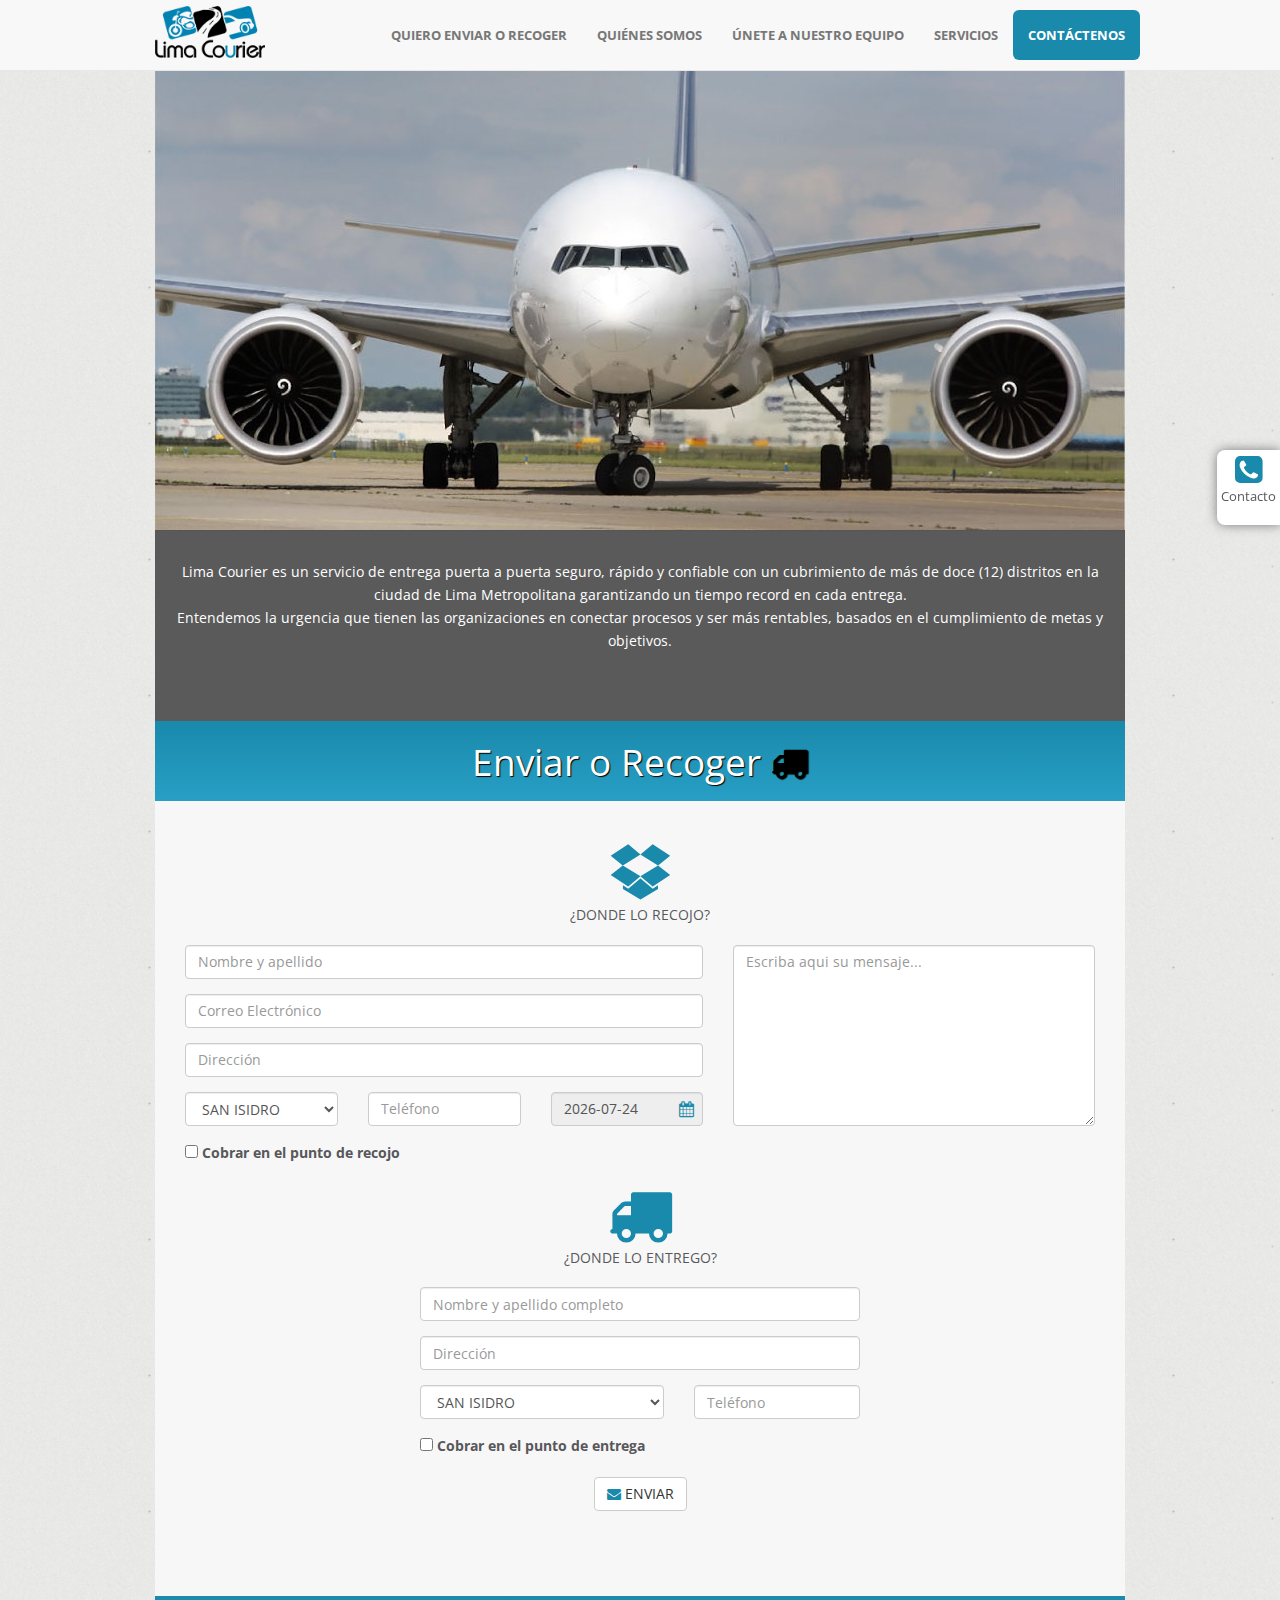
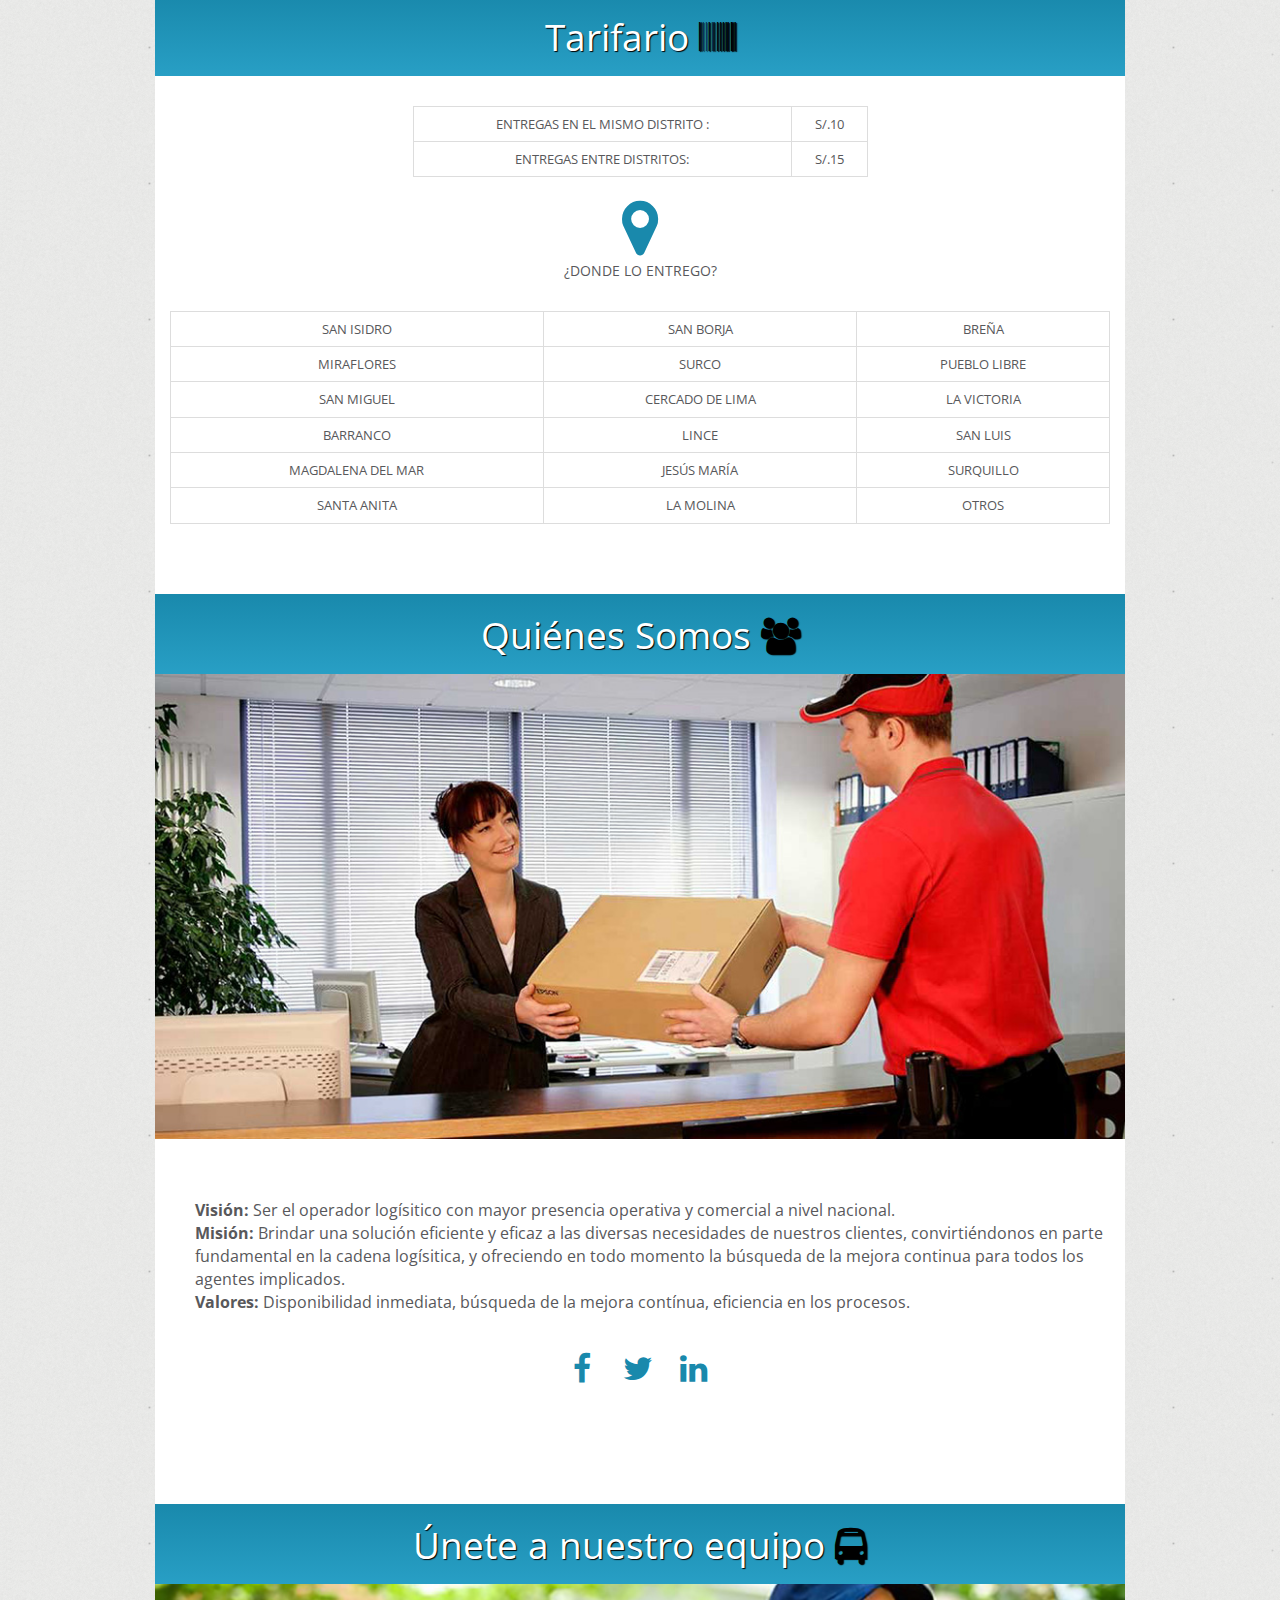
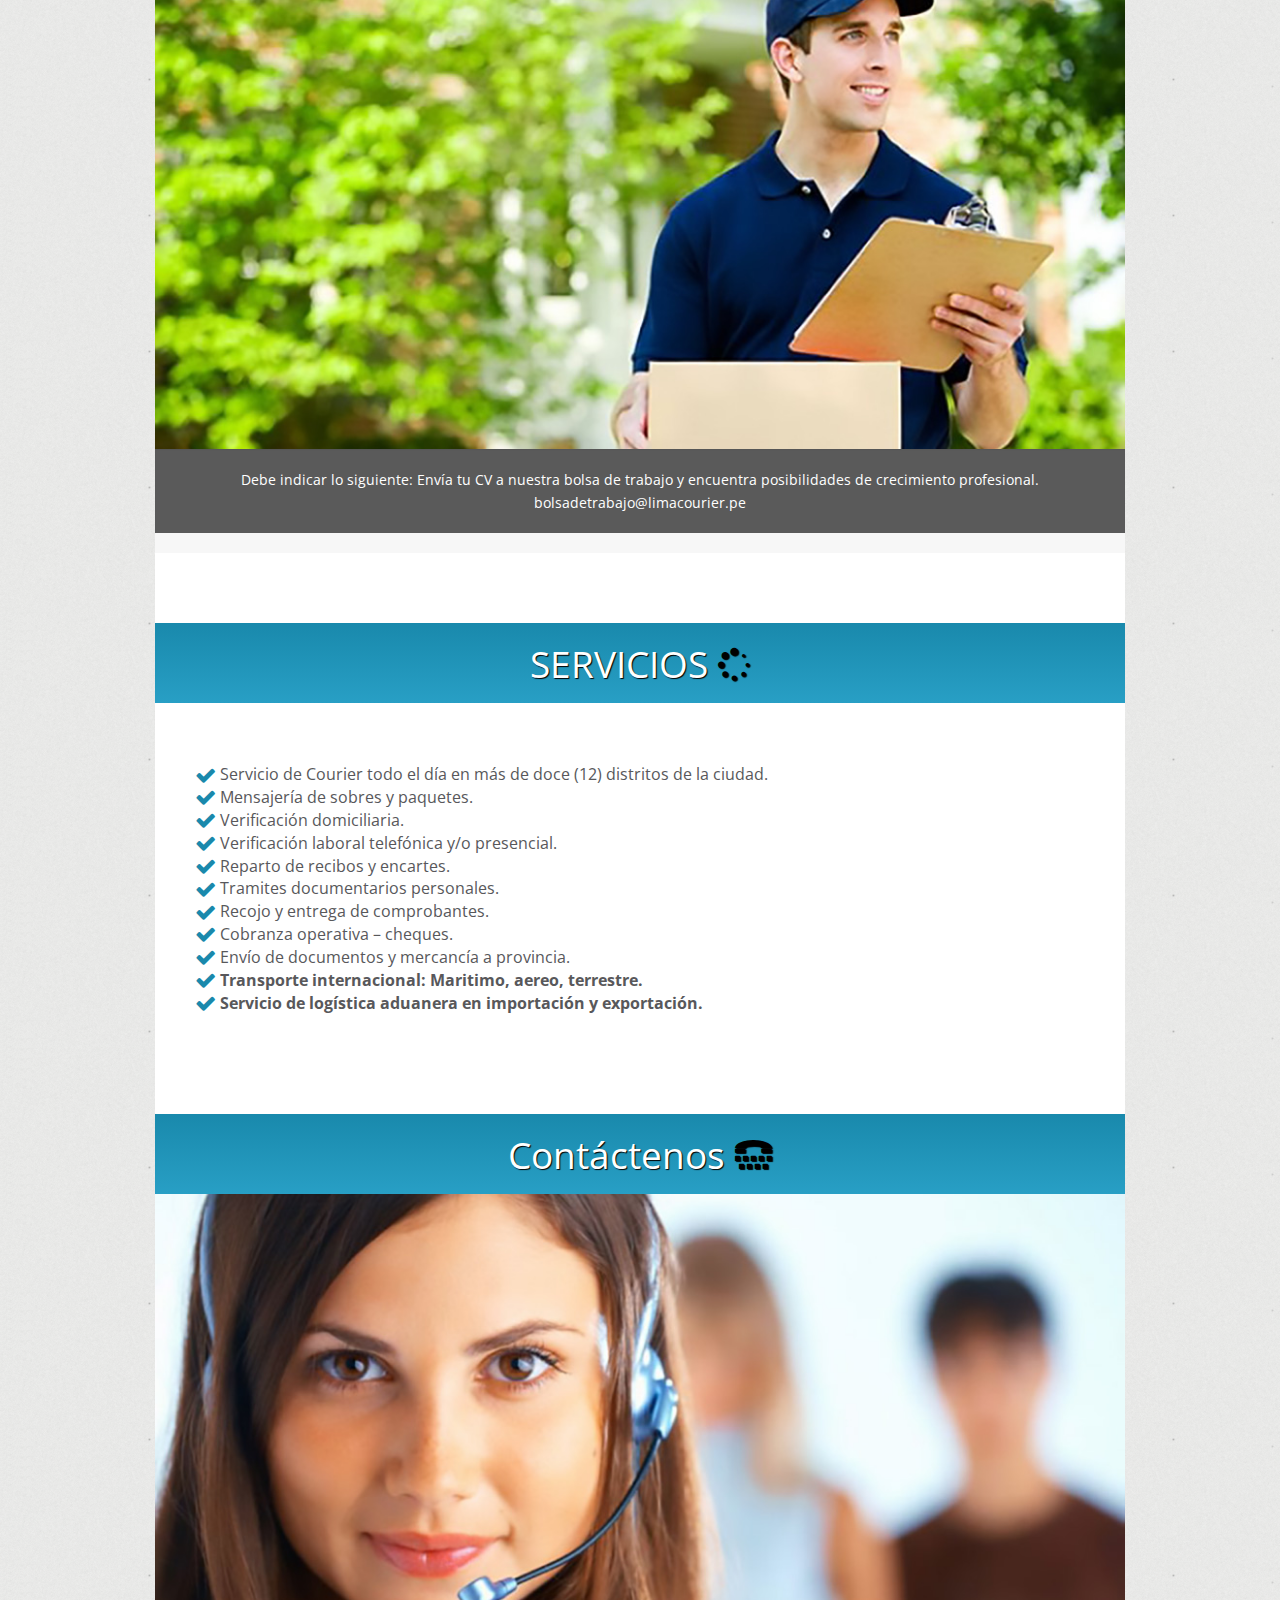
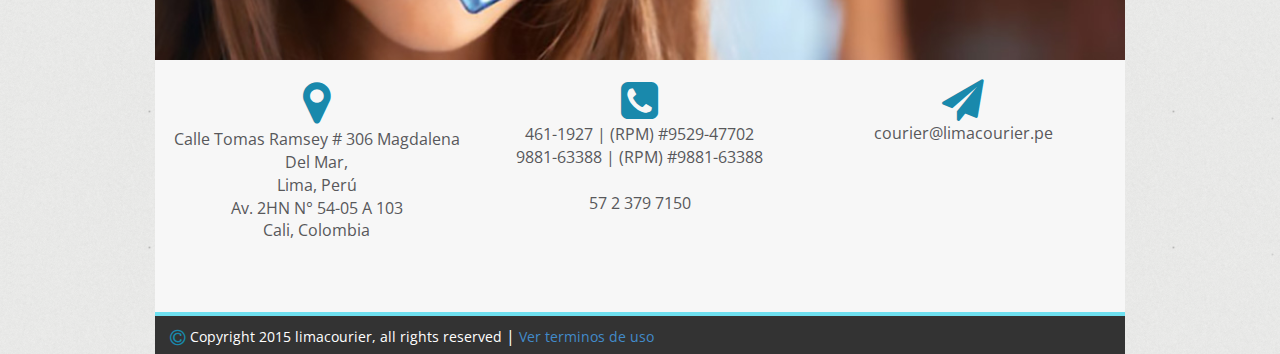
==== commit e2519520: "Imagenes del sliders optimizados y agregado carousel de bootstrap" ====
--- a/index.html
+++ b/index.html
@@ -11,7 +11,7 @@
 	<meta name="description" content="Lima Courier es el servicio de encomiendas rápido, confiable y seguro, para tus documentos, sobres, encomiendas y mucho más.">
 	<title>Lima Courier</title>
 	<link href='http://fonts.googleapis.com/css?family=Open+Sans:400,700,600' rel='stylesheet' type='text/css'>
-	<link rel="shortcut icon" type="image/ico" href="/favicon.ico">
+	<link rel="shortcut icon" type="image/ico" href="img/favicon.ico">
 	<link rel="stylesheet" href="css/style.css" type="text/css" media="screen">
 	<link rel="stylesheet" href="css/pikaday.css">
 	<!--[if IE]><script src="http://html5shim.googlecode.com/svn/trunk/html5.js"></script><![endif]-->
@@ -70,7 +70,32 @@
 		<div class="h56 bg-black"></div>
 		<div class="container clearfix">
 			<div class="content grid_12 bg-white">
-				<img src="img/principal.jpg">
+				<!--<img src="img/principal.jpg">-->
+				<div id="sliders-home" class="carousel slide">
+					<div class="carousel-inner" role="listbox">
+						<div class="item active">
+							<img src="img/slider/banner_slider-1.jpg" alt="...">
+						</div>
+						<div class="item">
+							<img src="img/slider/banner_slider-2.jpg" alt="...">
+						</div>
+						<div class="item">
+							<img src="img/slider/banner_slider-3.jpg" alt="...">
+						</div>
+						<div class="item">
+							<img src="img/slider/banner_slider-4.jpg" alt="...">
+						</div>
+						<div class="item">
+							<img src="img/slider/banner_slider-5.jpg" alt="...">
+						</div>
+						<div class="item">
+							<img src="img/slider/banner_slider-6.jpg" alt="...">
+						</div>
+						<div class="item">
+							<img src="img/slider/banner_slider-8.jpg" alt="...">
+						</div>
+					</div>
+				</div>
 				<div class="well mb0" style="padding-top: 30px;padding-bottom: 0;">
 					<small>Lima Courier es un servicio de entrega puerta a puerta seguro, rápido y confiable con un cubrimiento de más de doce (12) distritos en la ciudad de Lima Metropolitana garantizando un tiempo record en cada entrega.<br>
 					Entendemos la urgencia que tienen las organizaciones en conectar procesos y ser más rentables, basados en el cumplimiento de metas y objetivos.
@@ -206,6 +231,12 @@
 									<small>Cobrar en el punto de entrega</small>
 								</label>
 							</div>
+						<!--	<div class="form-group text-left">
+								<label>
+									<input type="checkbox" value="si" name="entrega" id="terminos">
+									<small>Acepto los </small><a href="#terminos" data-toggle="modal">terminos de Uso.</a>
+								</label>
+							</div> -->
 							<div class="form-group">
 								<button class="btn btn-default"><i class="fa fa-envelope"></i> ENVIAR</button>
 							</div>
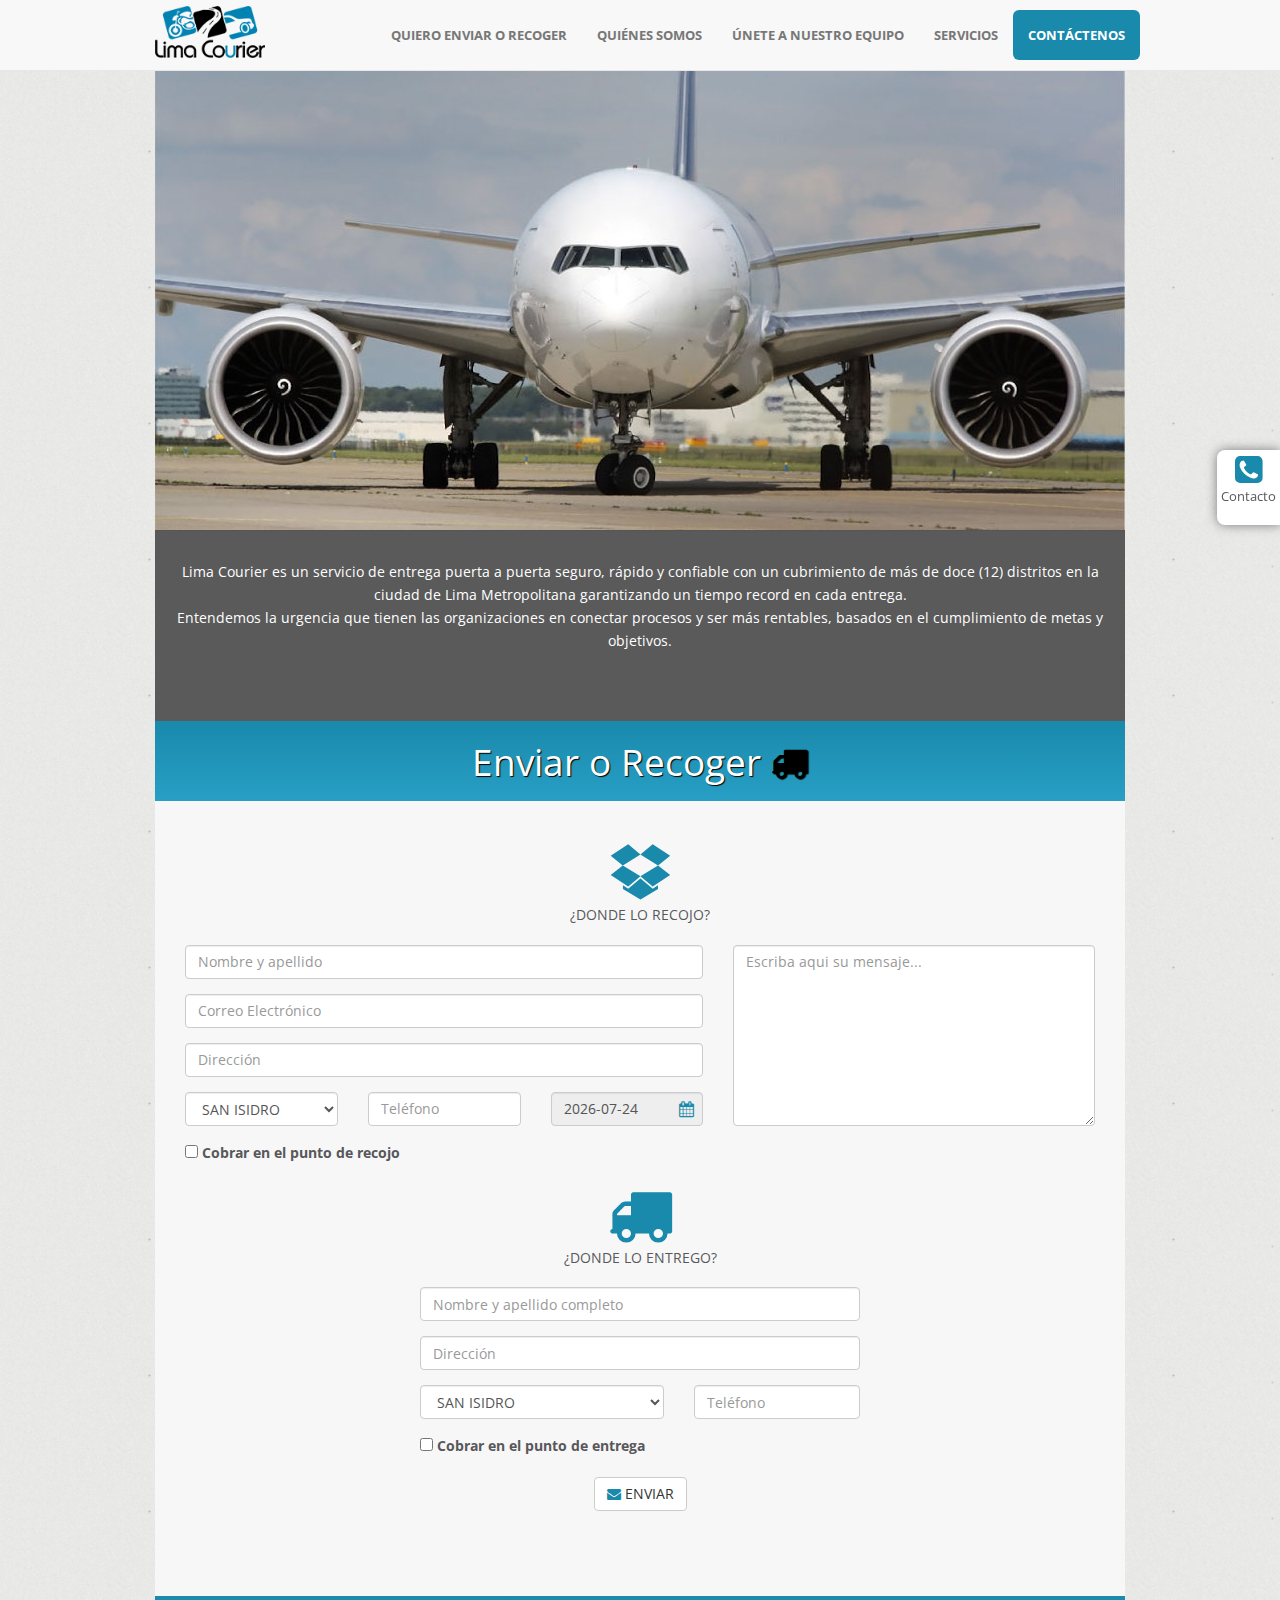
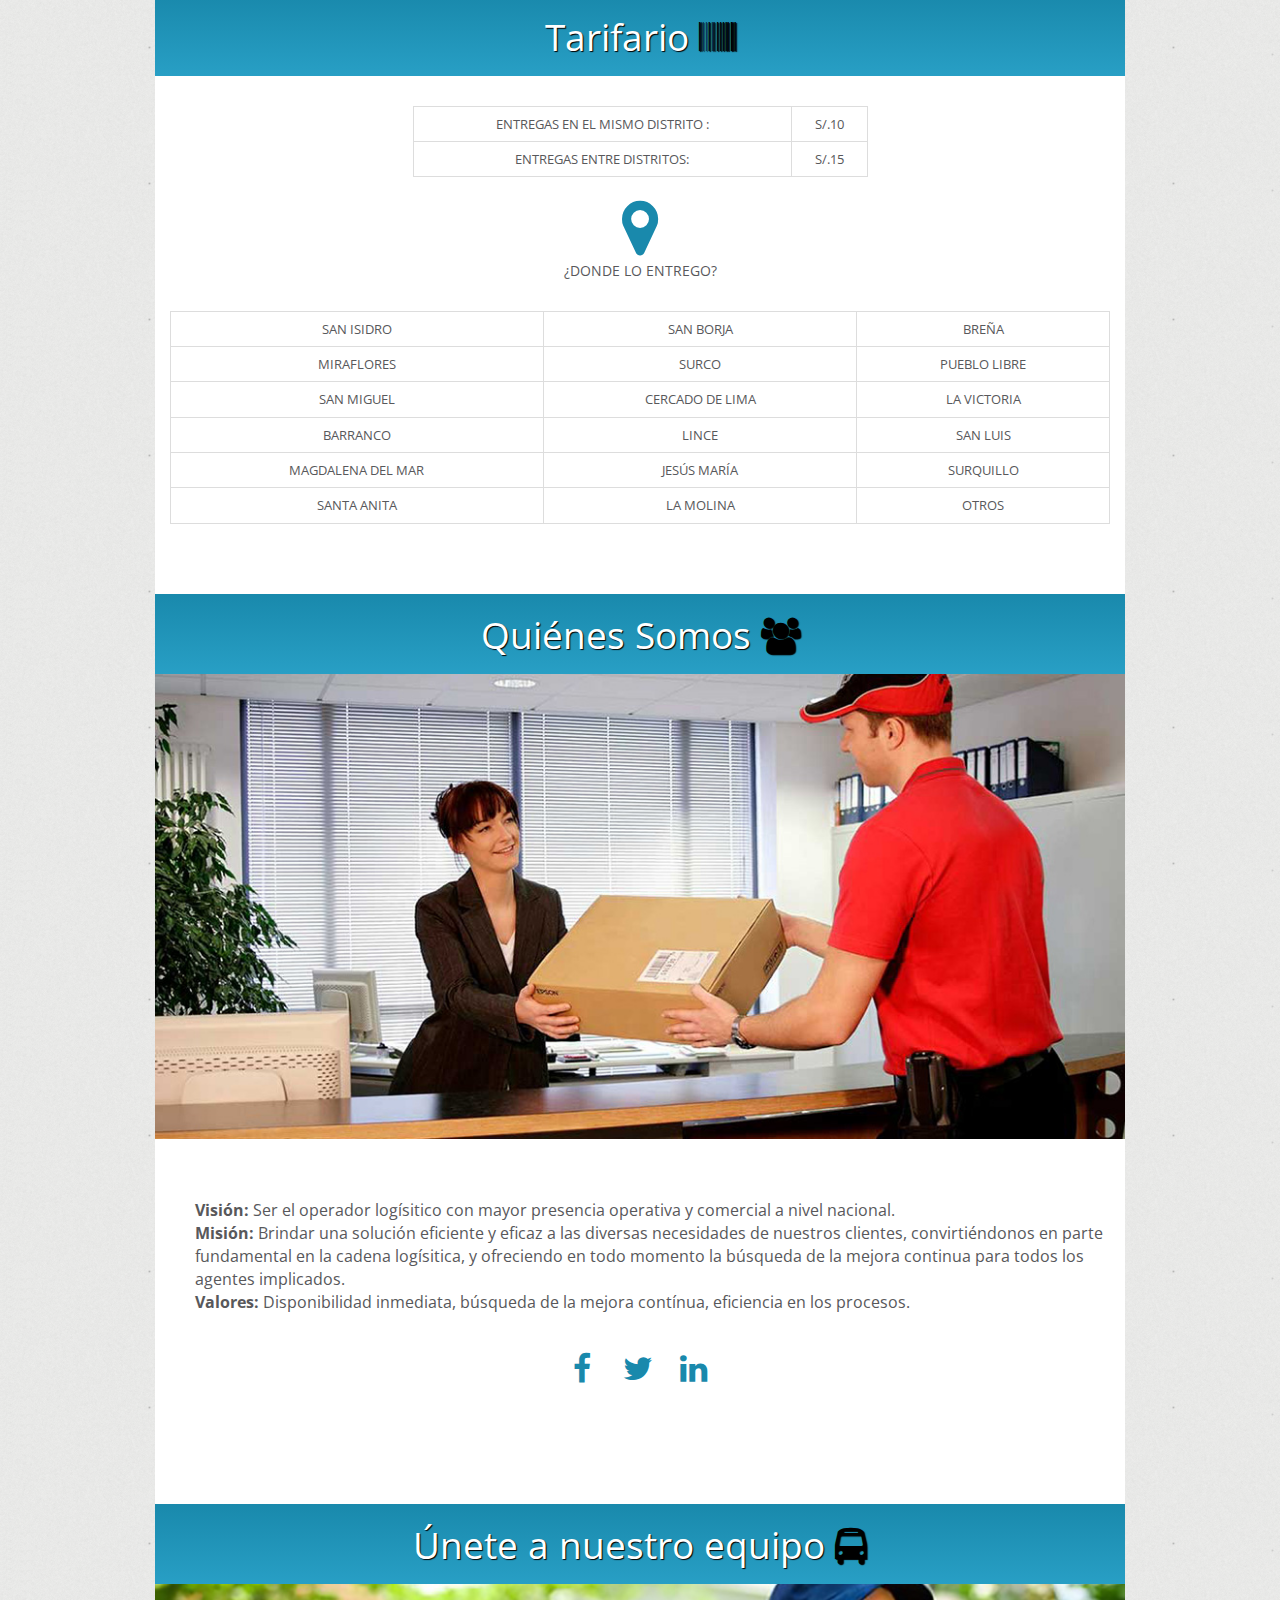
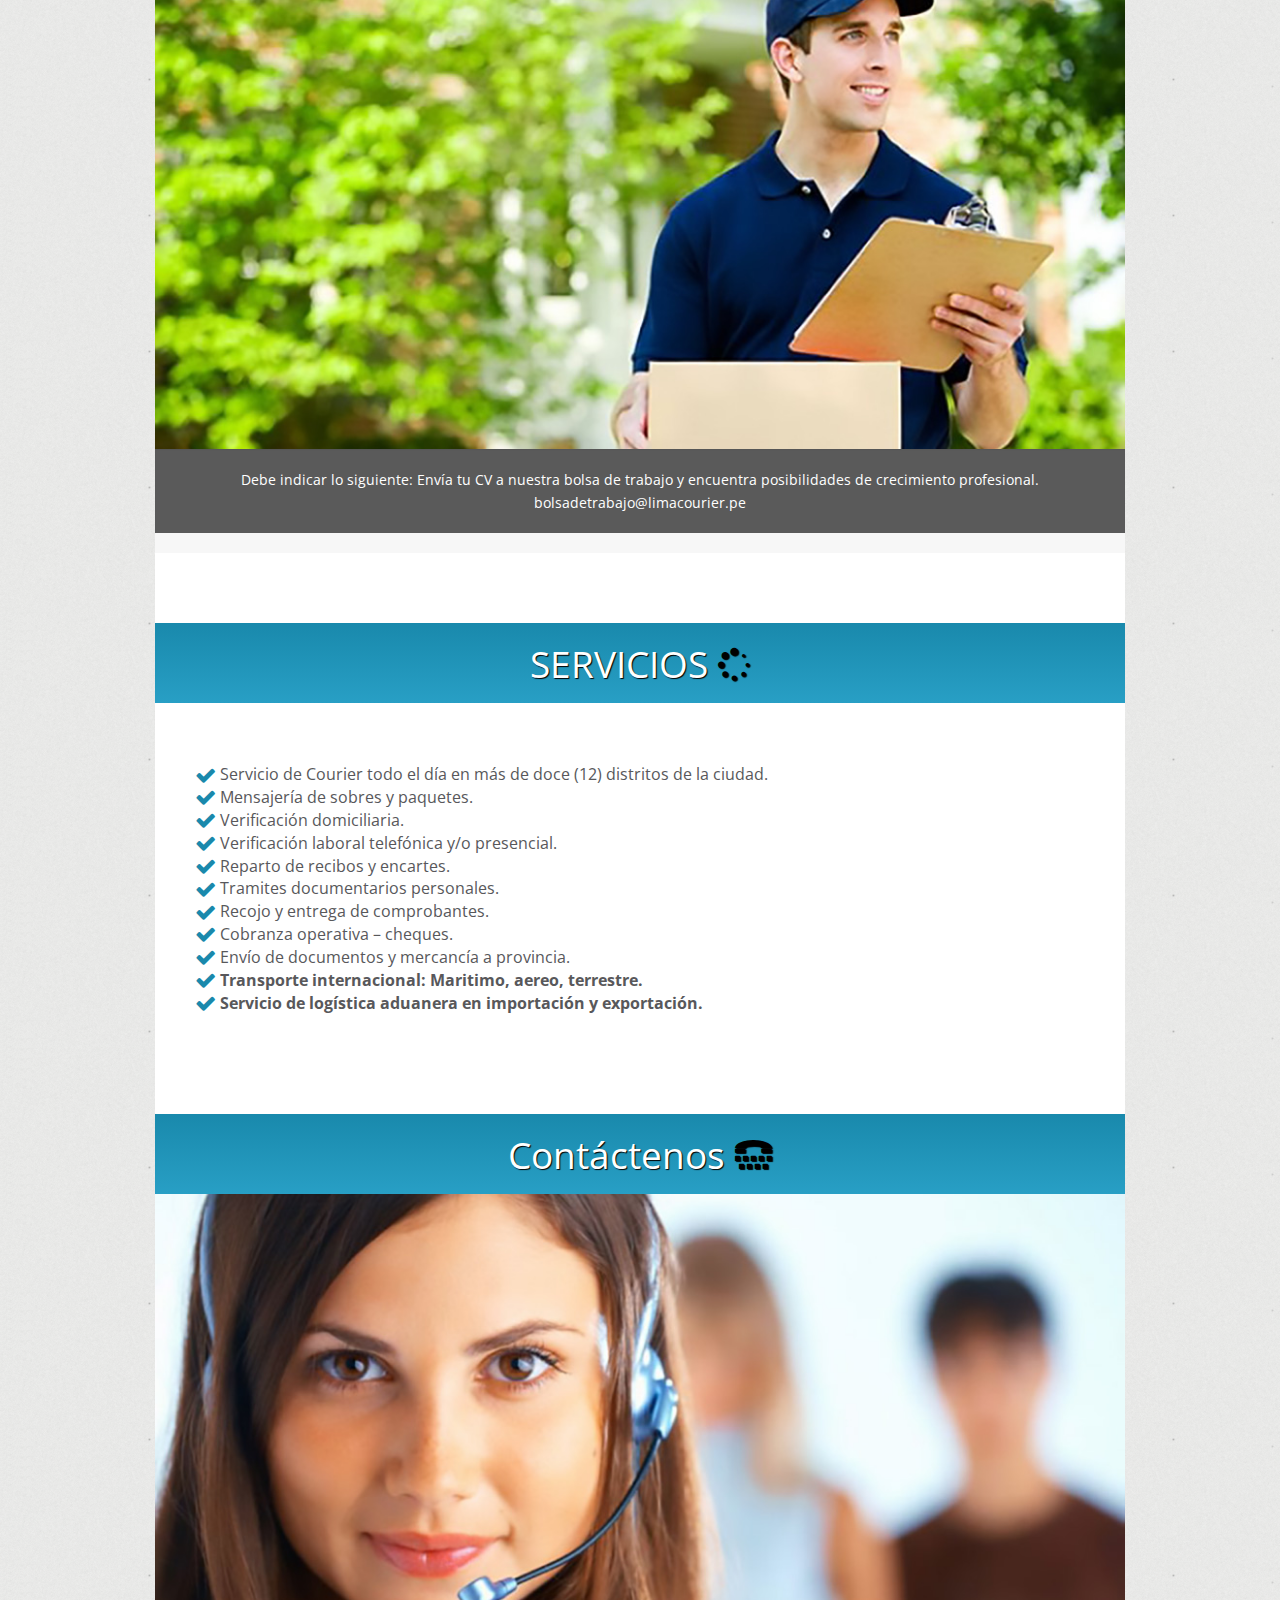
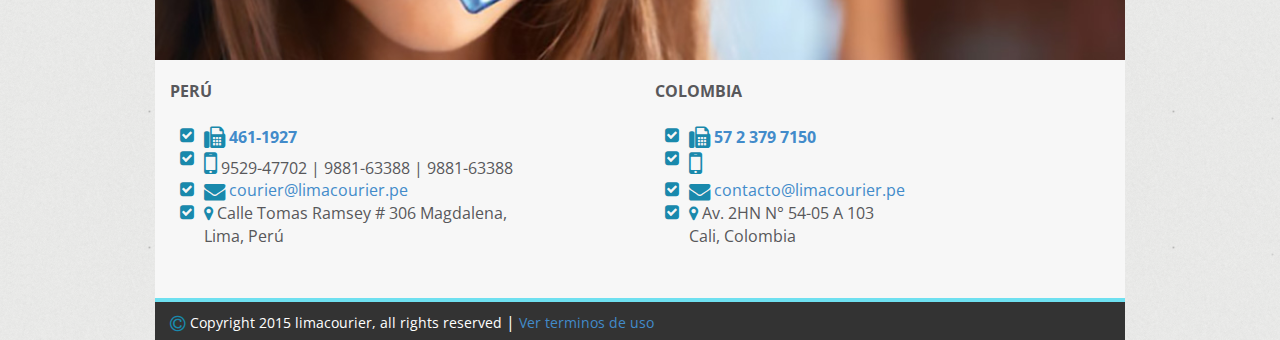
==== commit 329aa094: "contactos y parte de terminos" ====
--- a/index.html
+++ b/index.html
@@ -408,39 +408,69 @@
 					<i class="fa fa-tty fa-1x black"></i></p>
 				</div>
 				<img src="img/cont_bg_new.jpg" class="mb20">
-				<div class="col-sm-4">
-					<div class="row mb20">
-						<span class="col-xs-3 col-sm-12">
-							<i class="fa fa-map-marker fa-3x"></i>
-						</span>
-						<address class="col-xs-9 col-sm-12">
-							Calle Tomas Ramsey # 306 Magdalena Del Mar, <br>Lima, Perú<br>
-							Av. 2HN N° 54-05 A 103 <br>Cali, Colombia
-						</address>
-					</div>
-				</div>
-				<div class="col-sm-4">
-					<div class="row mb20">
-						<span class="col-xs-3 col-sm-12">
-							<i class="fa fa-phone-square" style="font-size:2.7em"></i>
-						</span>
-						<address class="col-xs-9 col-sm-12">
-							461-1927 | (RPM) #9529-47702<br>
-							9881-63388 | (RPM) #9881-63388<br><br>
-							57 2 379 7150<br>
-						</address>
-					</div>
-				</div>
-				<div class="col-sm-4">
-					<div class="row mb20">
-						<span class="col-xs-3 col-sm-12">
-							<i class="fa fa-send" style="font-size:2.6em"></i>
-						</span>
-						<address class="col-xs-9 col-sm-12">
-							courier@limacourier.pe
-						</address>
-					</div>
-				</div>
+			<div class="content2 grid_12 bg-gray-light">
+				
+				<div class="col-sm-6">
+					<address>
+                    <strong>PERÚ</strong>
+                    <br><br>
+					<ul class="fa-ul info-contact">
+                        <li>
+                            <i class="fa-li fa fa-check-square text-muted"></i>
+                            <strong class="text-primary"><i class="fa fa-fax fa-lg"></i> 461-1927</strong>
+                        </li>
+                        <li>
+                            <i class="fa-li fa fa-check-square text-muted"></i>
+                            <i class="fa fa-mobile-phone" style="font-size:1.9em"></i>
+                            9529-47702 | 9881-63388 | 9881-63388
+                        </li>
+                        <li>
+                            <i class="fa-li fa fa-check-square text-muted"></i>
+                            <i class="fa fa-envelope fa-lg"></i>
+                            <a href="mailto:courier@limacourier.pe">courier@limacourier.pe</a>
+                        </li>
+                        <li>
+                            <i class="fa-li fa fa-check-square text-muted"></i>
+                            <i class="fa fa-map-marker"></i>
+                            Calle Tomas Ramsey # 306 Magdalena, <br>Lima, Perú<br>
+                        </li>
+                    </ul>
+                    </address>
+				</div>
+
+				<div class="col-sm-6">
+					<address>
+                    <strong>COLOMBIA</strong>
+                    <br><br>
+					<ul class="fa-ul info-contact">
+                        <li class="text-align: -webkit-match-parent";>
+                            <i class="fa-li fa fa-check-square text-muted"></i>
+                            <strong class="text-primary"><i class="fa fa-fax fa-lg"></i> 57 2 379 7150</strong>
+                        </li>
+                        <li>
+                            <i class="fa-li fa fa-check-square text-muted"></i>
+                            <i class="fa fa-mobile-phone" style="font-size:1.9em"></i>
+                            
+                        </li>
+                        <li>
+                            <i class="fa-li fa fa-check-square text-muted"></i>
+                            <i class="fa fa-envelope fa-lg"></i>
+                            <a href="mailto:contacto@limacourier.pe">contacto@limacourier.pe</a>
+                        </li>
+                        <li>
+                            <i class="fa-li fa fa-check-square text-muted"></i>
+                            <i class="fa fa-map-marker"></i>
+                            Av. 2HN N° 54-05 A 103 <br>Cali, Colombia
+                        </li>
+                    </ul>
+                    </address>
+				</div>
+			</div>
+
+
+
+
+
 				<img src="img/divider.png" width="3" height="200" class="hidden">
 				<div class="clearfix"></div>
 				<footer class="text-left">
--- a/css/style.css
+++ b/css/style.css
@@ -38,6 +38,11 @@
 }
 .content {
 	text-align:center;
+	position: relative;
+	width:100%;
+}
+.content2 {
+	text-align:left;
 	position: relative;
 	width:100%;
 }
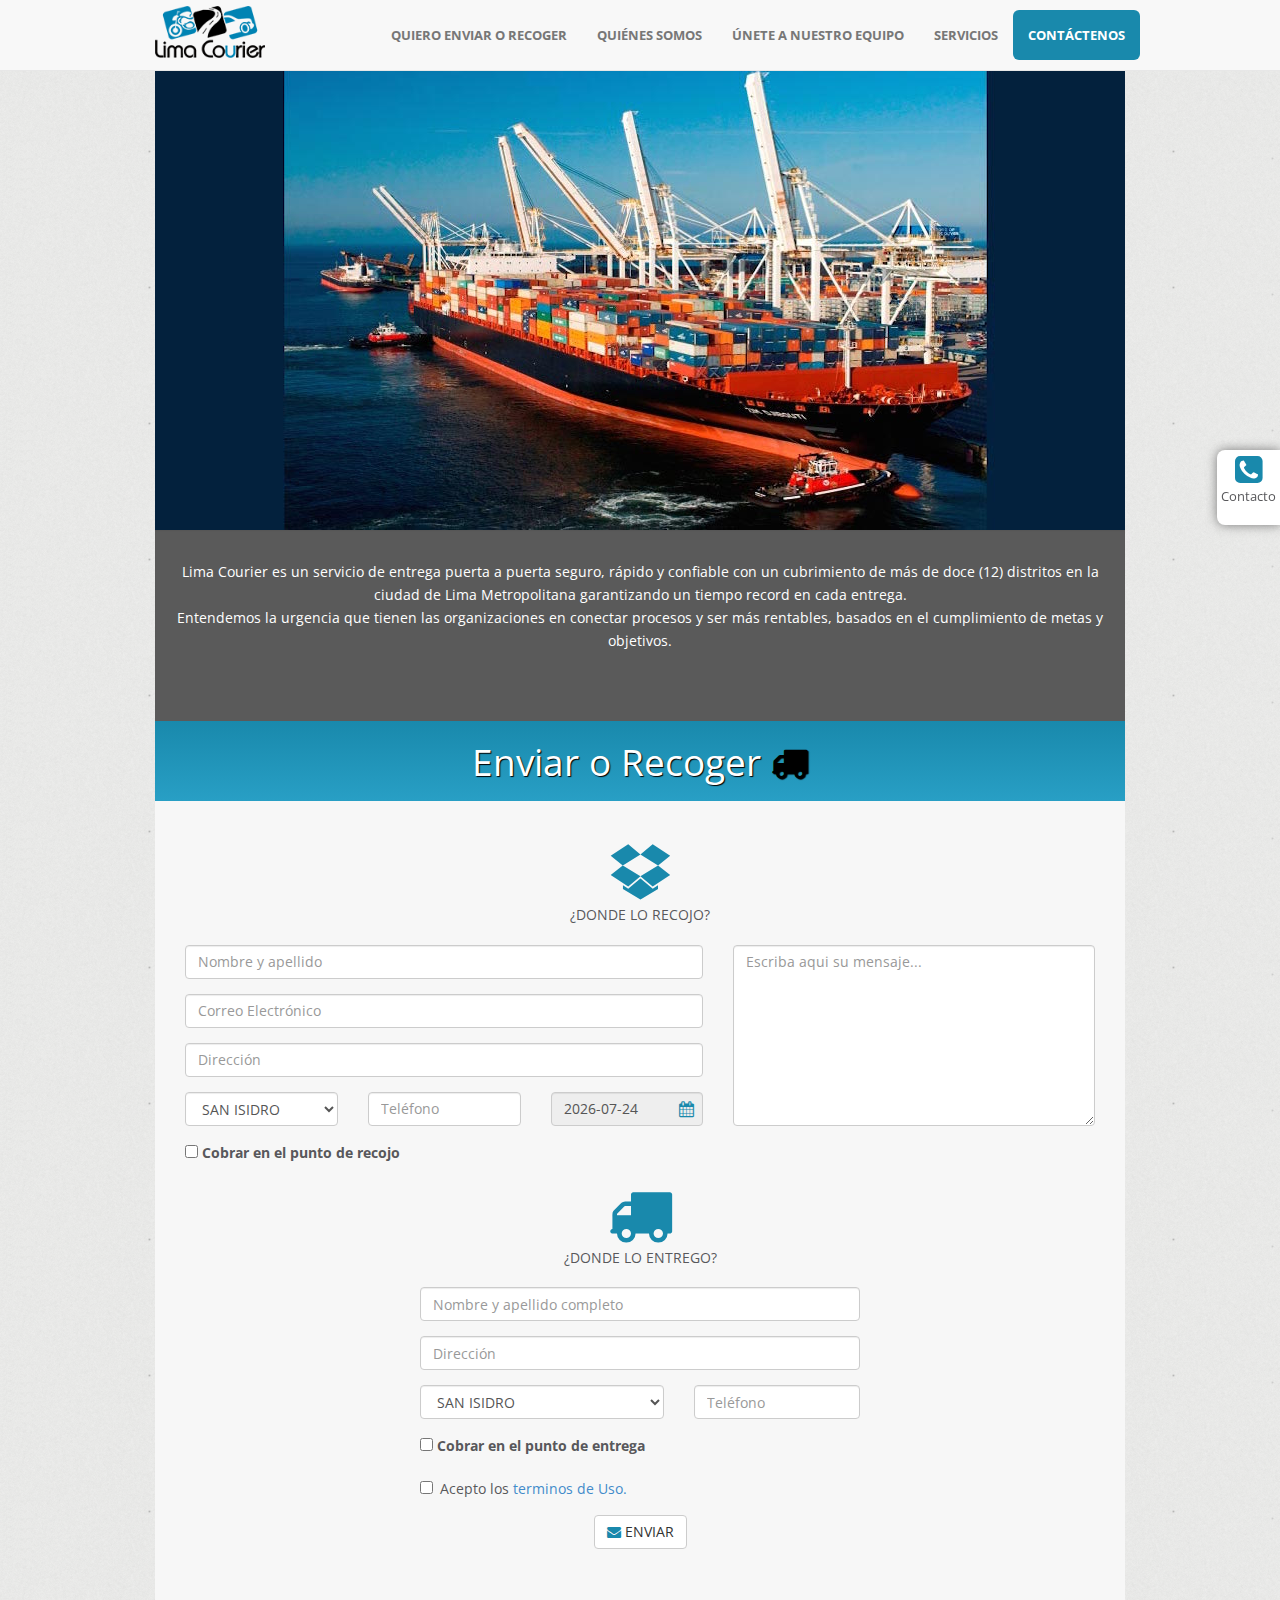
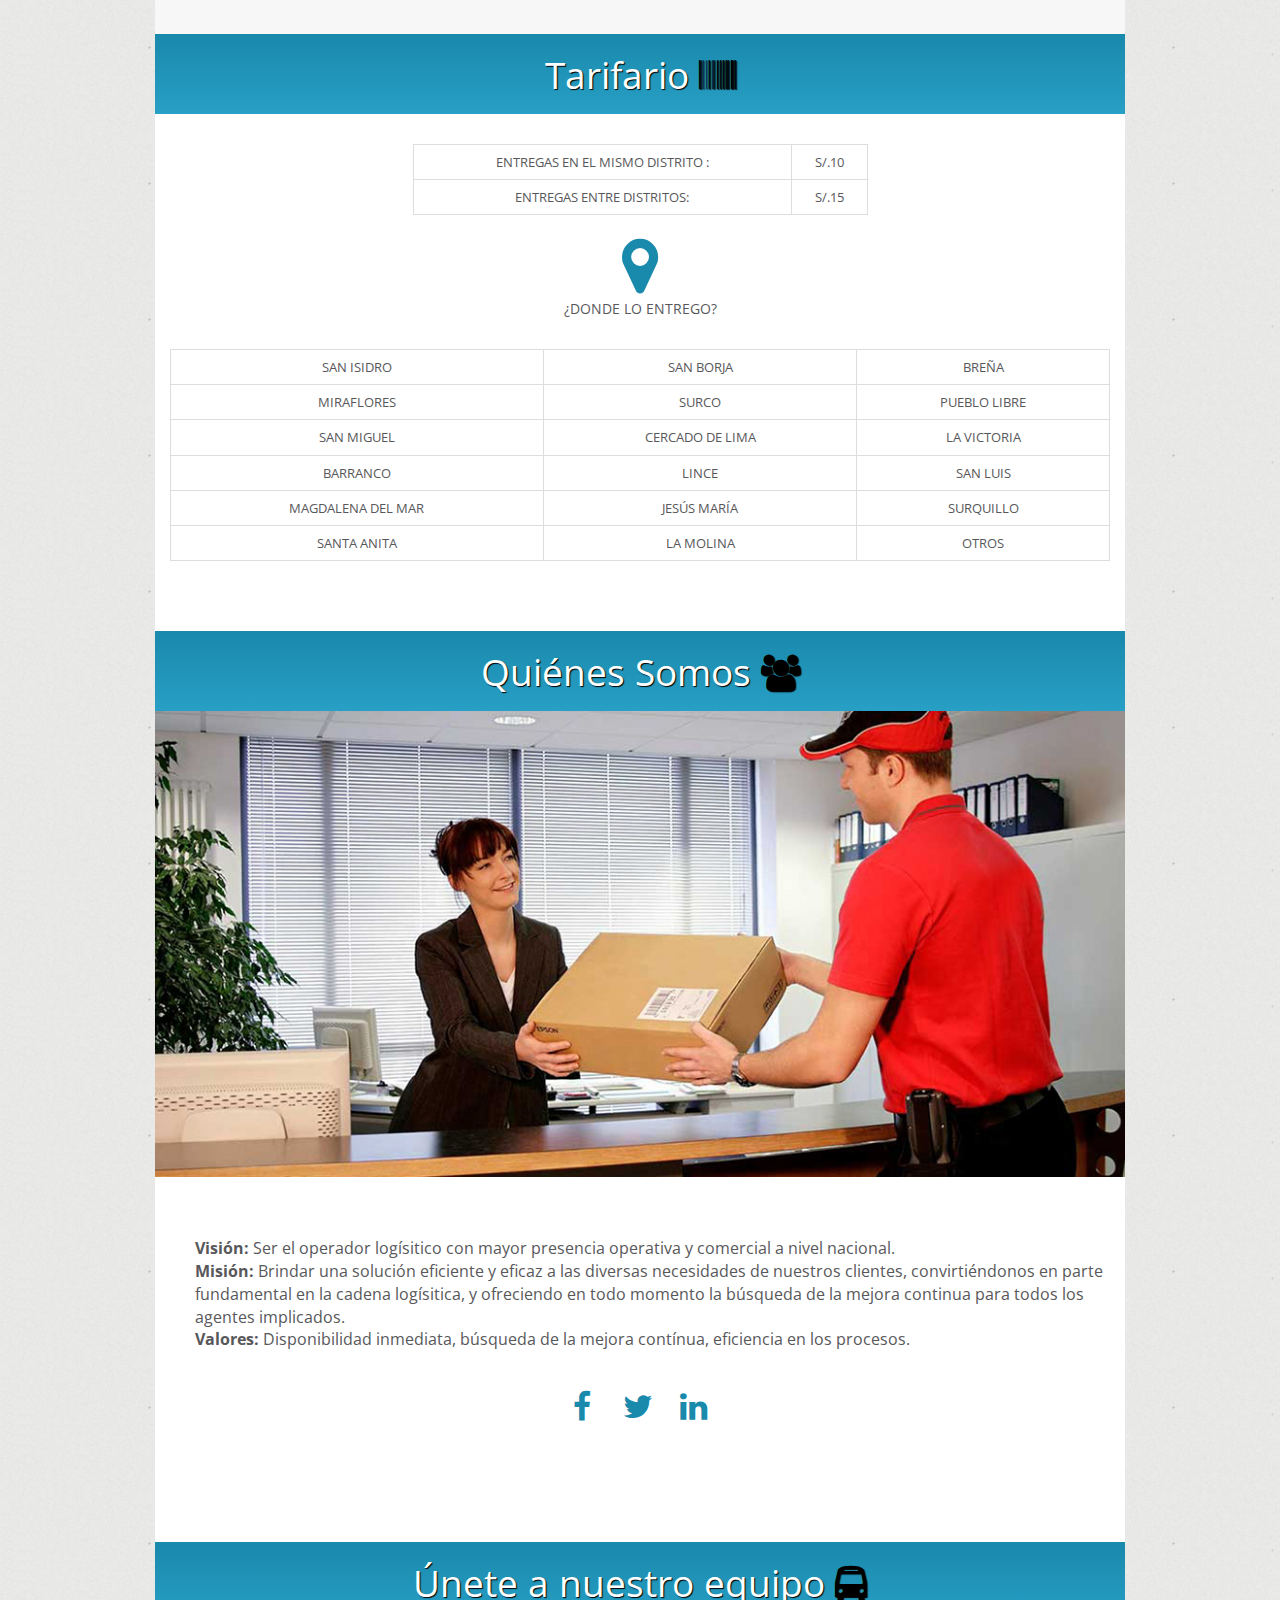
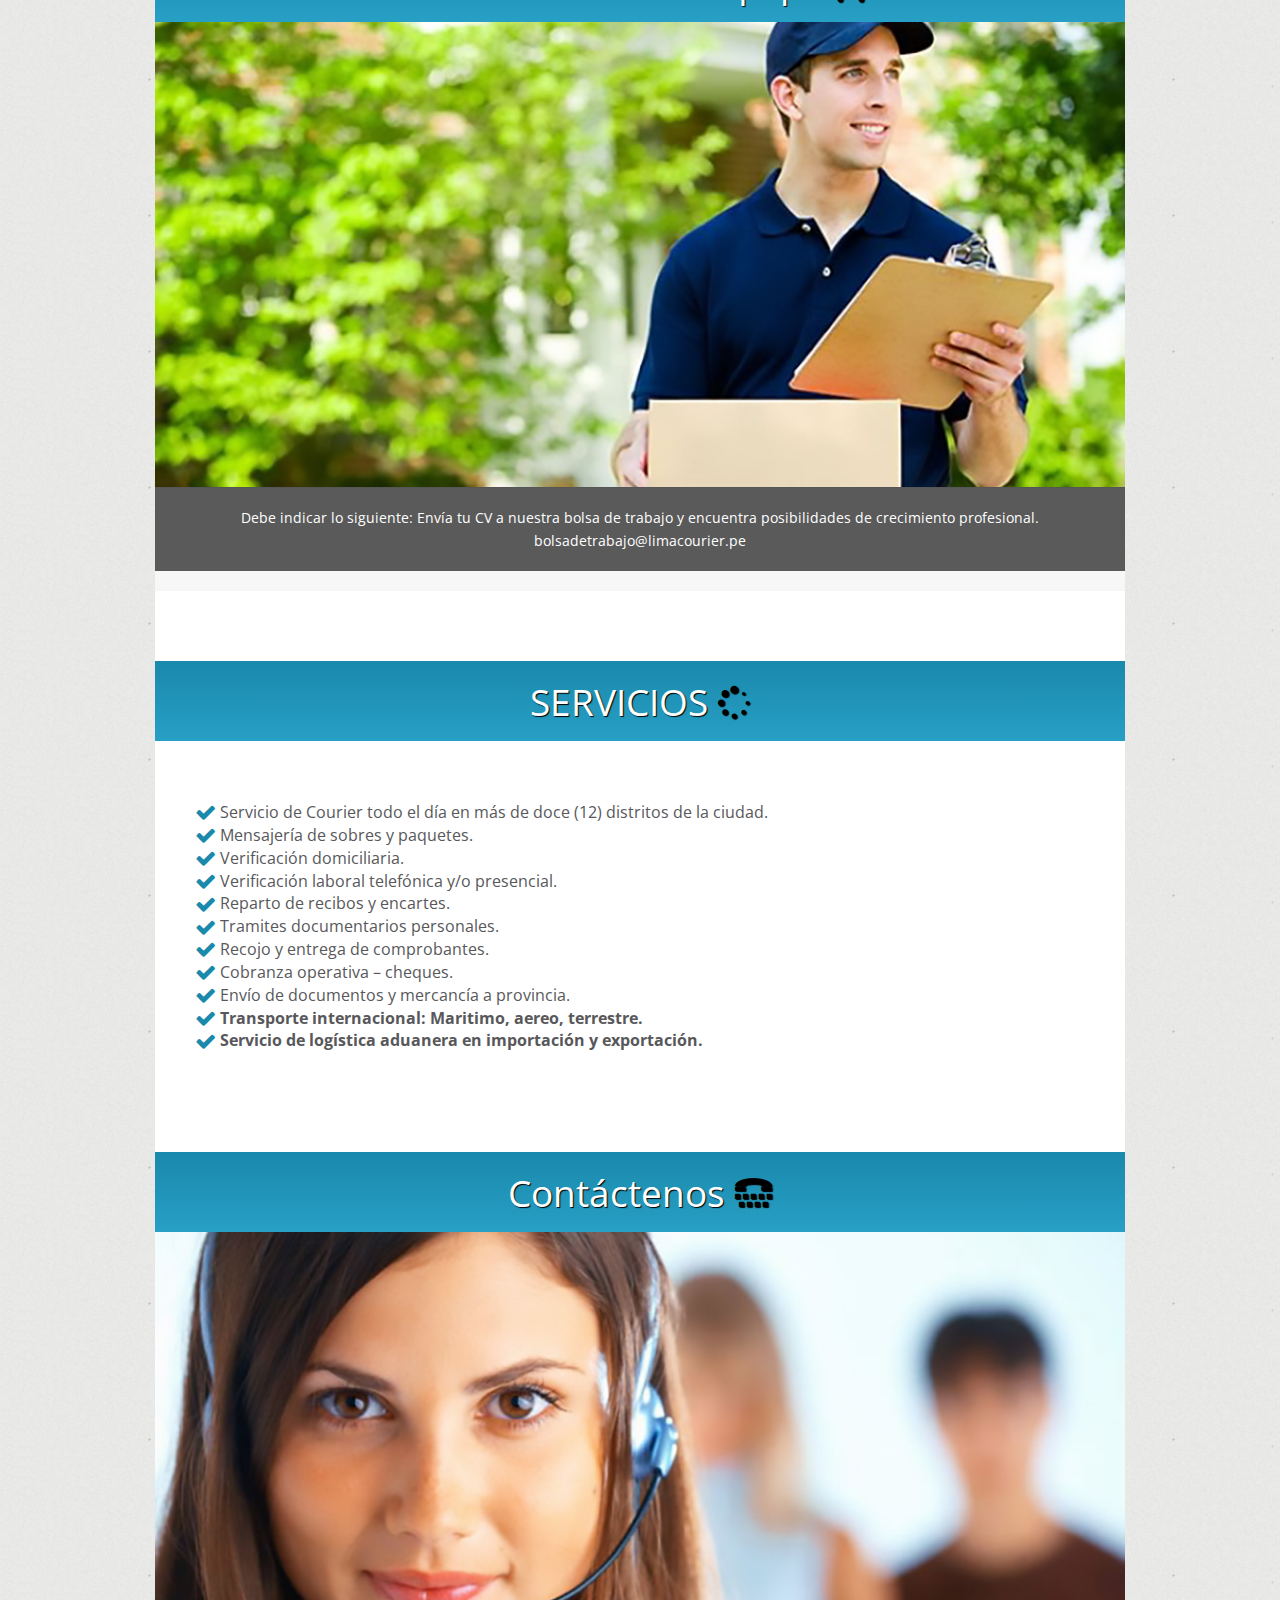
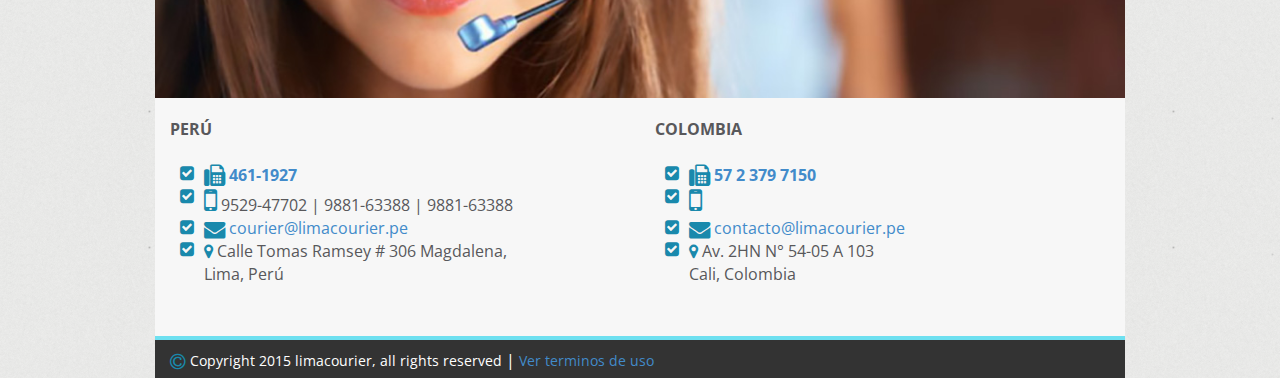
==== commit 84e4349f: "Corregido el tiempo del slider y el checkbox de terminos" ====
--- a/index.html
+++ b/index.html
@@ -231,12 +231,14 @@
 									<small>Cobrar en el punto de entrega</small>
 								</label>
 							</div>
-						<!--	<div class="form-group text-left">
-								<label>
-									<input type="checkbox" value="si" name="entrega" id="terminos">
-									<small>Acepto los </small><a href="#terminos" data-toggle="modal">terminos de Uso.</a>
-								</label>
-							</div> -->
+							<div class="form-group text-left">
+								<div class="checkbox">
+									<label>
+										<input type="checkbox" value="si" name="terminos">
+										<small>Acepto los <a href="#terminos" data-toggle="modal">terminos de Uso.</a></small>
+									</label>
+								</div>
+							</div>
 							<div class="form-group">
 								<button class="btn btn-default"><i class="fa fa-envelope"></i> ENVIAR</button>
 							</div>
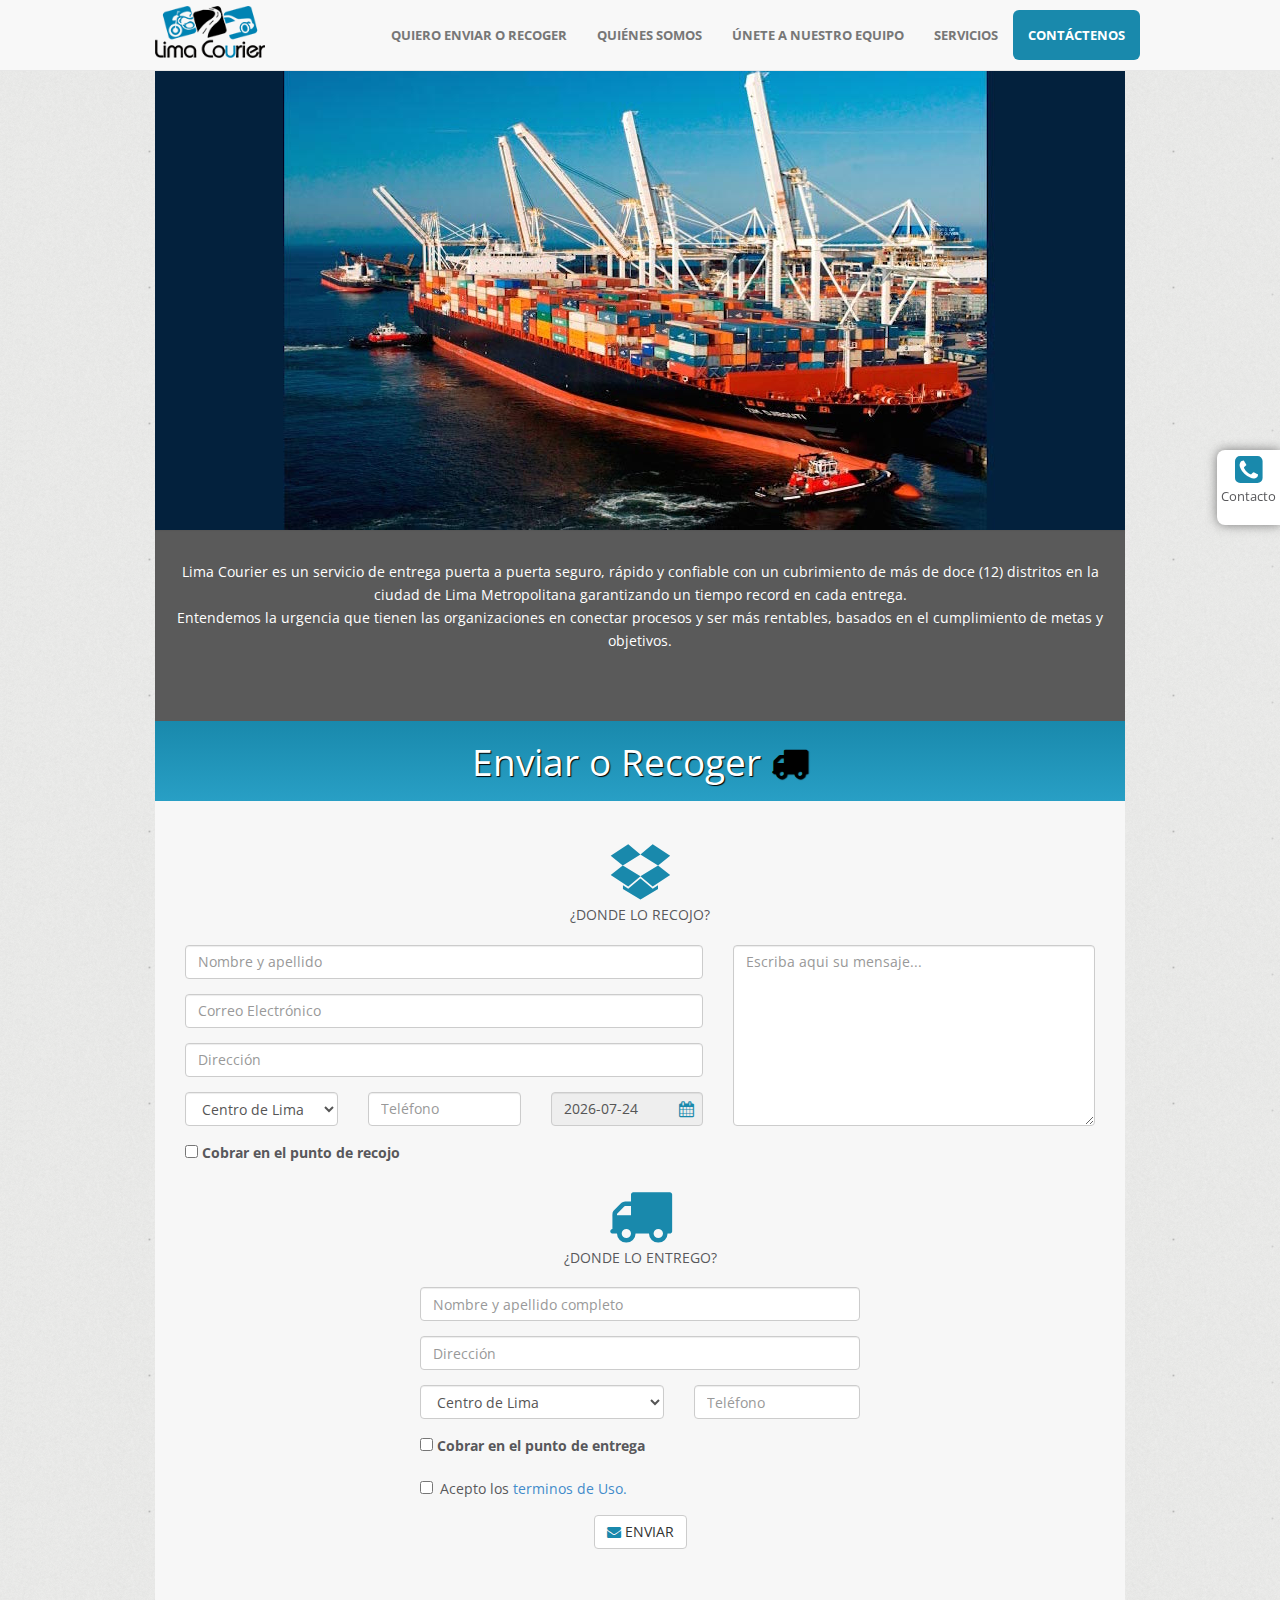
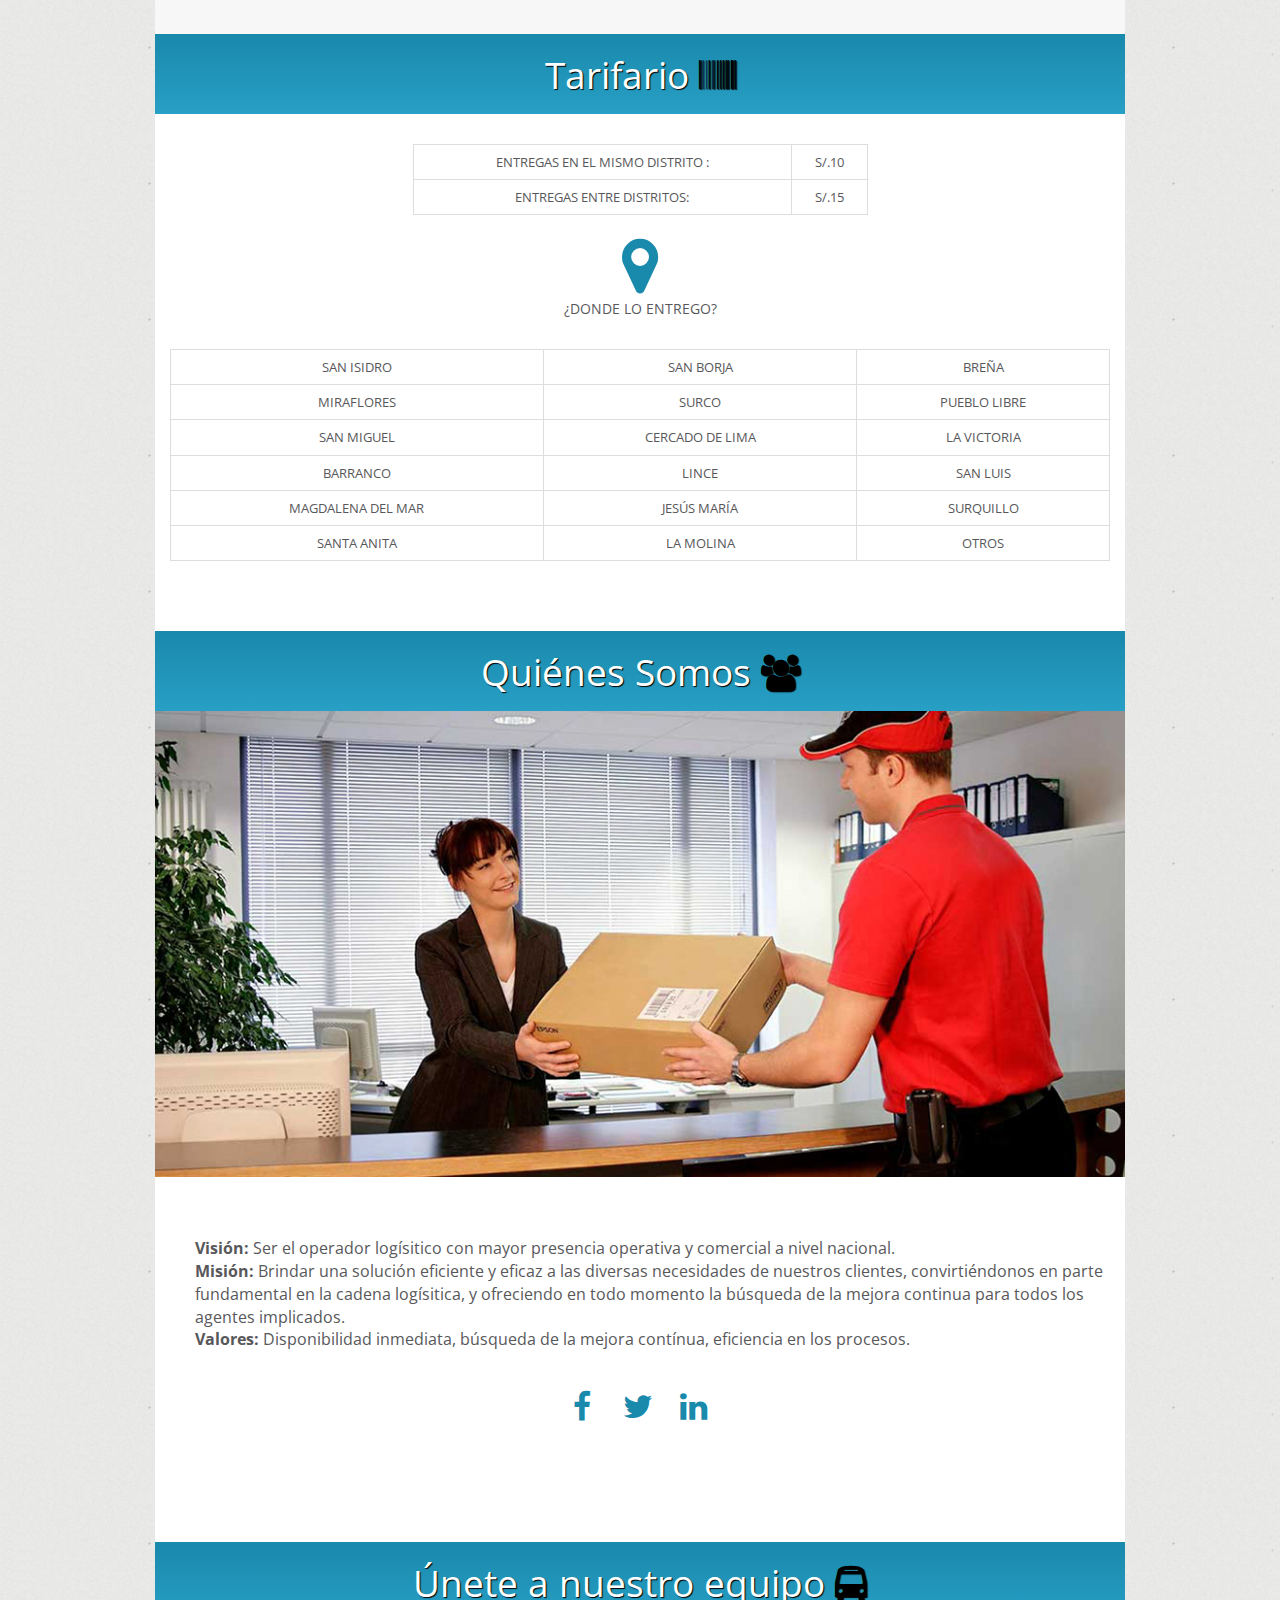
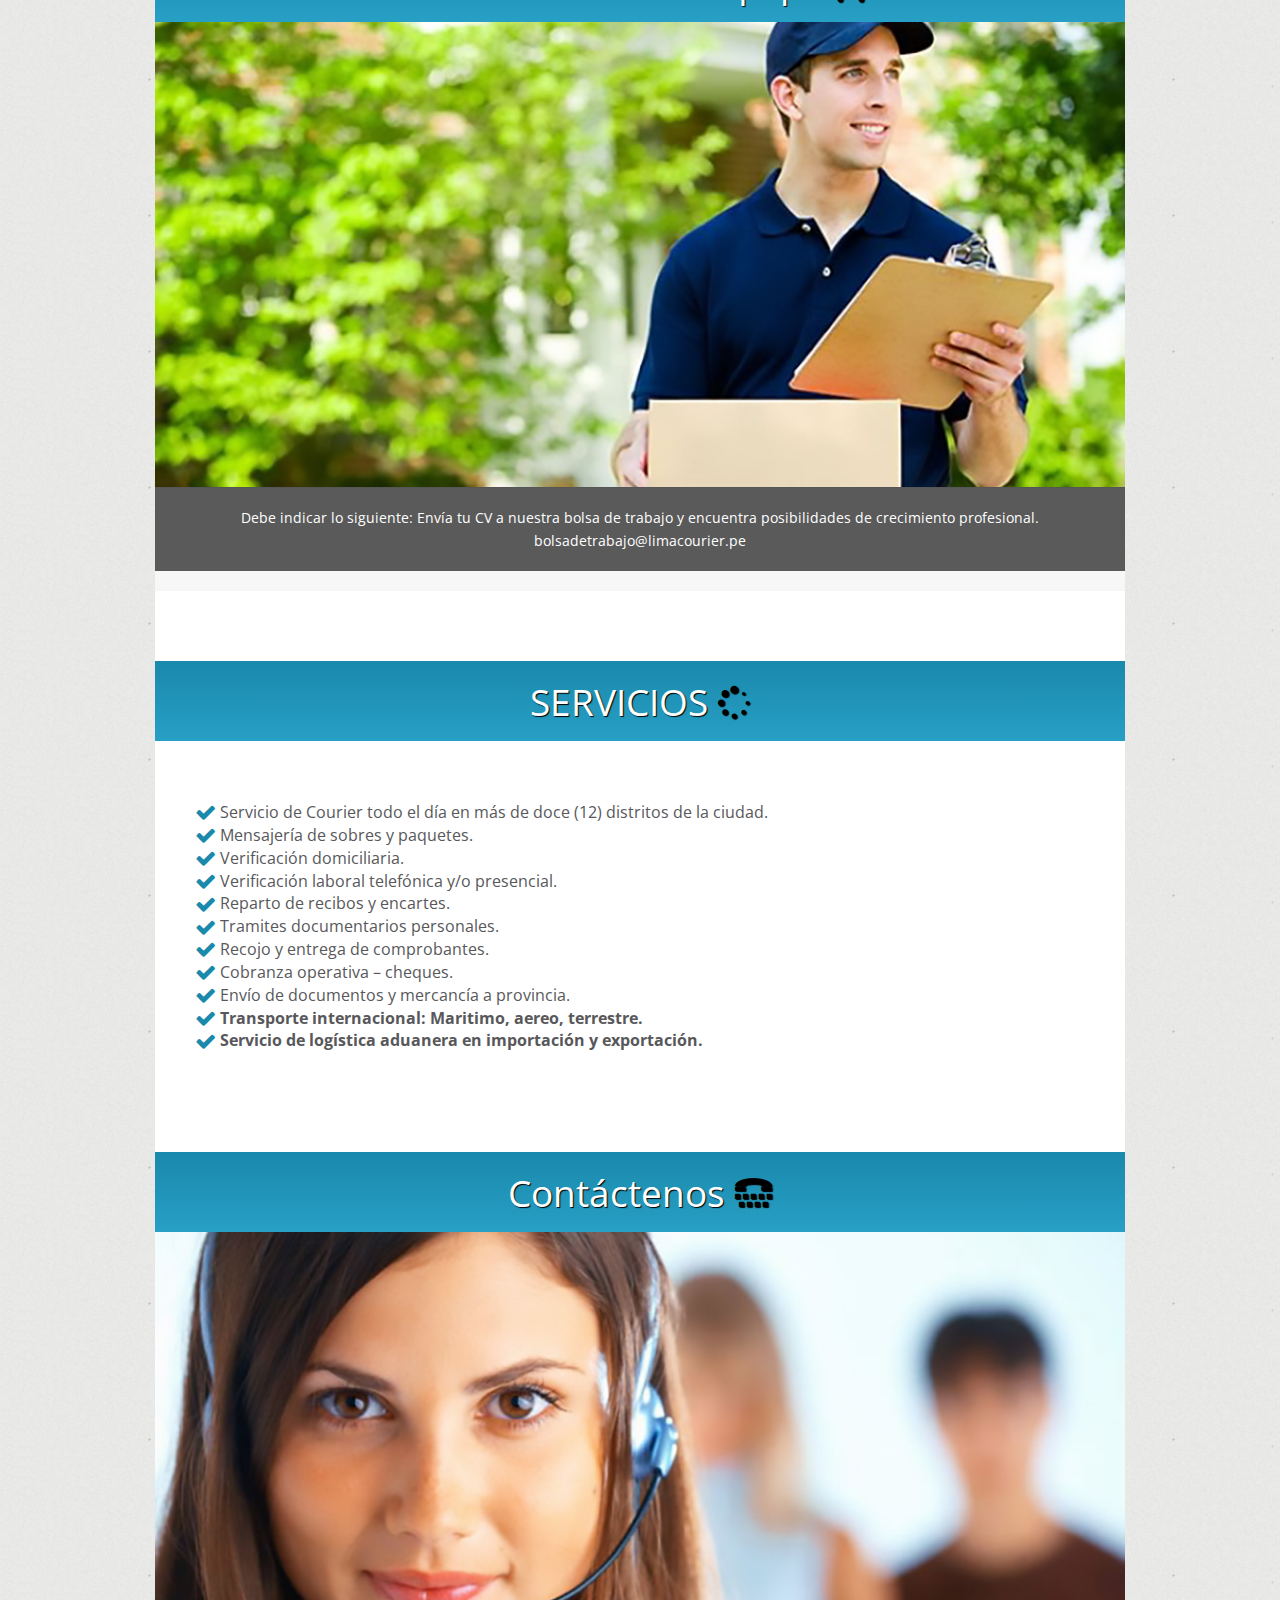
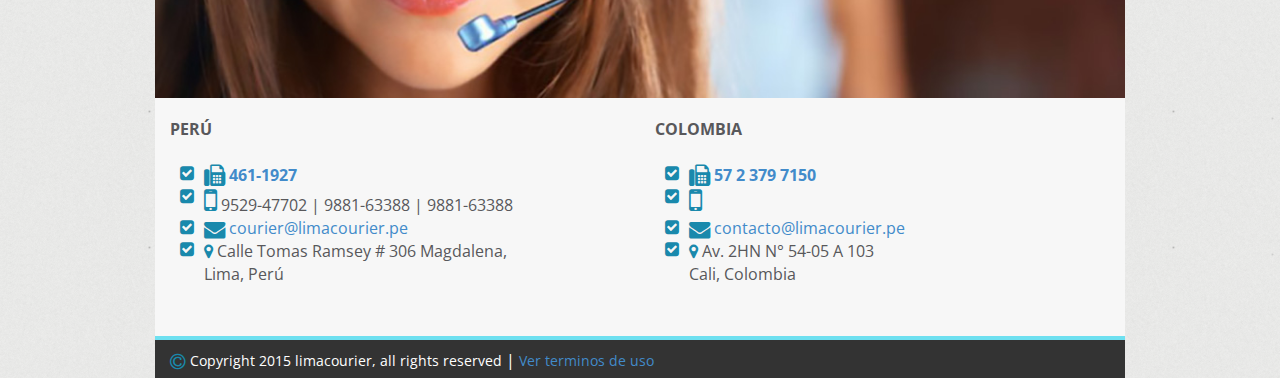
==== commit 0f306aff: "Se cambio combo de distritos - y se agrego correo de colombia y de pruebas" ====
--- a/index.html
+++ b/index.html
@@ -134,23 +134,49 @@
 								<div class="col-xs-7 col-sm-4">
 									<div class="form-group">
 										<select name="distrito" id="distrito" class="form-control">
-											<option value="SAN ISIDRO">SAN ISIDRO</option>
-											<option value="SAN BORJA">SAN BORJA</option>
-											<option value="BREÑA">BREÑA</option>
-											<option value="MIRAFLORES">MIRAFLORES</option>
-											<option value="SURCO">SURCO</option>
-											<option value="PUEBLO LIBRE">PUEBLO LIBRE</option>
-											<option value="SAN MIQGUEL">SAN MIQGUEL</option>
-											<option value="CERCADO DE LIMA">CERCADO DE LIMA</option>
-											<option value="LA VICTORIA">LA VICTORIA</option>
-											<option value="BARRANCO">BARRANCO</option>
-											<option value="LINCE">LINCE</option>
-											<option value="SAN LUIS">SAN LUIS</option>
-											<option value="MAGDALENA DEL MAR">MAGDALENA DEL MAR</option>
-											<option value="JESÚS MARIA">JESÚS MARIA</option>
-											<option value="SURQUILLO">SURQUILLO</option>
-											<option value="SANTA ANITA">SANTA ANITA</option>
-											<option value="LA MOLINA">LA MOLINA</option>
+												<option value="Centro de Lima">Centro de Lima</option>
+												<option value="Ancón">Ancón</option>
+												<option value="Ate">Ate</option>
+												<option value="Barranco">Barranco</option>
+												<option value="Breña">Breña</option>
+												<option value="Carabayllo">Carabayllo</option>
+												<option value="Chaclacayo">Chaclacayo</option>
+												<option value="Chorrillos">Chorrillos</option>
+												<option value="Cieneguilla">Cieneguilla</option>
+												<option value="Comas">Comas</option>
+												<option value="ElAgustino">ElAgustino</option>
+												<option value="Independencia">Independencia</option>
+												<option value="Jesús María">Jesús María</option>
+												<option value="La Molina">La Molina</option>
+												<option value="La Victoria">La Victoria</option>
+												<option value="Lince">Lince</option>
+												<option value="Los Olivos">Los Olivos</option>
+												<option value="Lurigancho-Chosica">Lurigancho-Chosica</option>
+												<option value="Lurin">Lurin</option>
+												<option value="Magdalena del Mar">Magdalena del Mar</option>
+												<option value="Miraflores">Miraflores</option>
+												<option value="Pachacámac">Pachacámac</option>
+												<option value="Pucusana">Pucusana</option>
+												<option value="Pueblo Libre">Pueblo Libre</option>
+												<option value="Puente Piedra ">Puente Piedra </option>
+												<option value="Punta Hermosa">Punta Hermosa</option>
+												<option value="Punta Negra">Punta Negra</option>
+												<option value="Rímac">Rímac</option>
+												<option value="San Bartolo">San Bartolo</option>
+												<option value="San Borja">San Borja</option>
+												<option value="San Isidro">San Isidro</option>
+												<option value="San Juan de Lurigancho">San Juan de Lurigancho</option>
+												<option value="San Juan de Miraflores">San Juan de Miraflores</option>
+												<option value="San Luis">San Luis</option>
+												<option value="San Martín de Porres">San Martín de Porres</option>
+												<option value="San Miguel">San Miguel</option>
+												<option value="Santa Anita">Santa Anita</option>
+												<option value="Santa María del Mar">Santa María del Mar</option>
+												<option value="Santa Rosa">Santa Rosa</option>
+												<option value="Santiago de Surco">Santiago de Surco</option>
+												<option value="Surquillo">Surquillo</option>
+												<option value="Villa El Salvador">Villa El Salvador</option>
+												<option value="Villa María del Triunfo ">Villa María del Triunfo </option>
 										</select>
 									</div>
 								</div>
@@ -199,23 +225,49 @@
 								<div class="col-xs-7">
 									<div class="form-group">
 										<select name="distrito_deliver" id="distrito_deliver" class="form-control">
-											<option value="SAN ISIDRO">SAN ISIDRO</option>
-											<option value="SAN BORJA">SAN BORJA</option>
-											<option value="BREÑA">BREÑA</option>
-											<option value="MIRAFLORES">MIRAFLORES</option>
-											<option value="SURCO">SURCO</option>
-											<option value="PUEBLO LIBRE">PUEBLO LIBRE</option>
-											<option value="SAN MIQGUEL">SAN MIQGUEL</option>
-											<option value="CERCADO DE LIMA">CERCADO DE LIMA</option>
-											<option value="LA VICTORIA">LA VICTORIA</option>
-											<option value="BARRANCO">BARRANCO</option>
-											<option value="LINCE">LINCE</option>
-											<option value="SAN LUIS">SAN LUIS</option>
-											<option value="MAGDALENA DEL MAR">MAGDALENA DEL MAR</option>
-											<option value="JESÚS MARIA">JESÚS MARIA</option>
-											<option value="SURQUILLO">SURQUILLO</option>
-											<option value="SANTA ANITA">SANTA ANITA</option>
-											<option value="LA MOLINA">LA MOLINA</option>
+												<option value="Centro de Lima">Centro de Lima</option>
+												<option value="Ancón">Ancón</option>
+												<option value="Ate">Ate</option>
+												<option value="Barranco">Barranco</option>
+												<option value="Breña">Breña</option>
+												<option value="Carabayllo">Carabayllo</option>
+												<option value="Chaclacayo">Chaclacayo</option>
+												<option value="Chorrillos">Chorrillos</option>
+												<option value="Cieneguilla">Cieneguilla</option>
+												<option value="Comas">Comas</option>
+												<option value="ElAgustino">ElAgustino</option>
+												<option value="Independencia">Independencia</option>
+												<option value="Jesús María">Jesús María</option>
+												<option value="La Molina">La Molina</option>
+												<option value="La Victoria">La Victoria</option>
+												<option value="Lince">Lince</option>
+												<option value="Los Olivos">Los Olivos</option>
+												<option value="Lurigancho-Chosica">Lurigancho-Chosica</option>
+												<option value="Lurin">Lurin</option>
+												<option value="Magdalena del Mar">Magdalena del Mar</option>
+												<option value="Miraflores">Miraflores</option>
+												<option value="Pachacámac">Pachacámac</option>
+												<option value="Pucusana">Pucusana</option>
+												<option value="Pueblo Libre">Pueblo Libre</option>
+												<option value="Puente Piedra ">Puente Piedra </option>
+												<option value="Punta Hermosa">Punta Hermosa</option>
+												<option value="Punta Negra">Punta Negra</option>
+												<option value="Rímac">Rímac</option>
+												<option value="San Bartolo">San Bartolo</option>
+												<option value="San Borja">San Borja</option>
+												<option value="San Isidro">San Isidro</option>
+												<option value="San Juan de Lurigancho">San Juan de Lurigancho</option>
+												<option value="San Juan de Miraflores">San Juan de Miraflores</option>
+												<option value="San Luis">San Luis</option>
+												<option value="San Martín de Porres">San Martín de Porres</option>
+												<option value="San Miguel">San Miguel</option>
+												<option value="Santa Anita">Santa Anita</option>
+												<option value="Santa María del Mar">Santa María del Mar</option>
+												<option value="Santa Rosa">Santa Rosa</option>
+												<option value="Santiago de Surco">Santiago de Surco</option>
+												<option value="Surquillo">Surquillo</option>
+												<option value="Villa El Salvador">Villa El Salvador</option>
+												<option value="Villa María del Triunfo ">Villa María del Triunfo </option>
 										</select>
 									</div>
 								</div>
